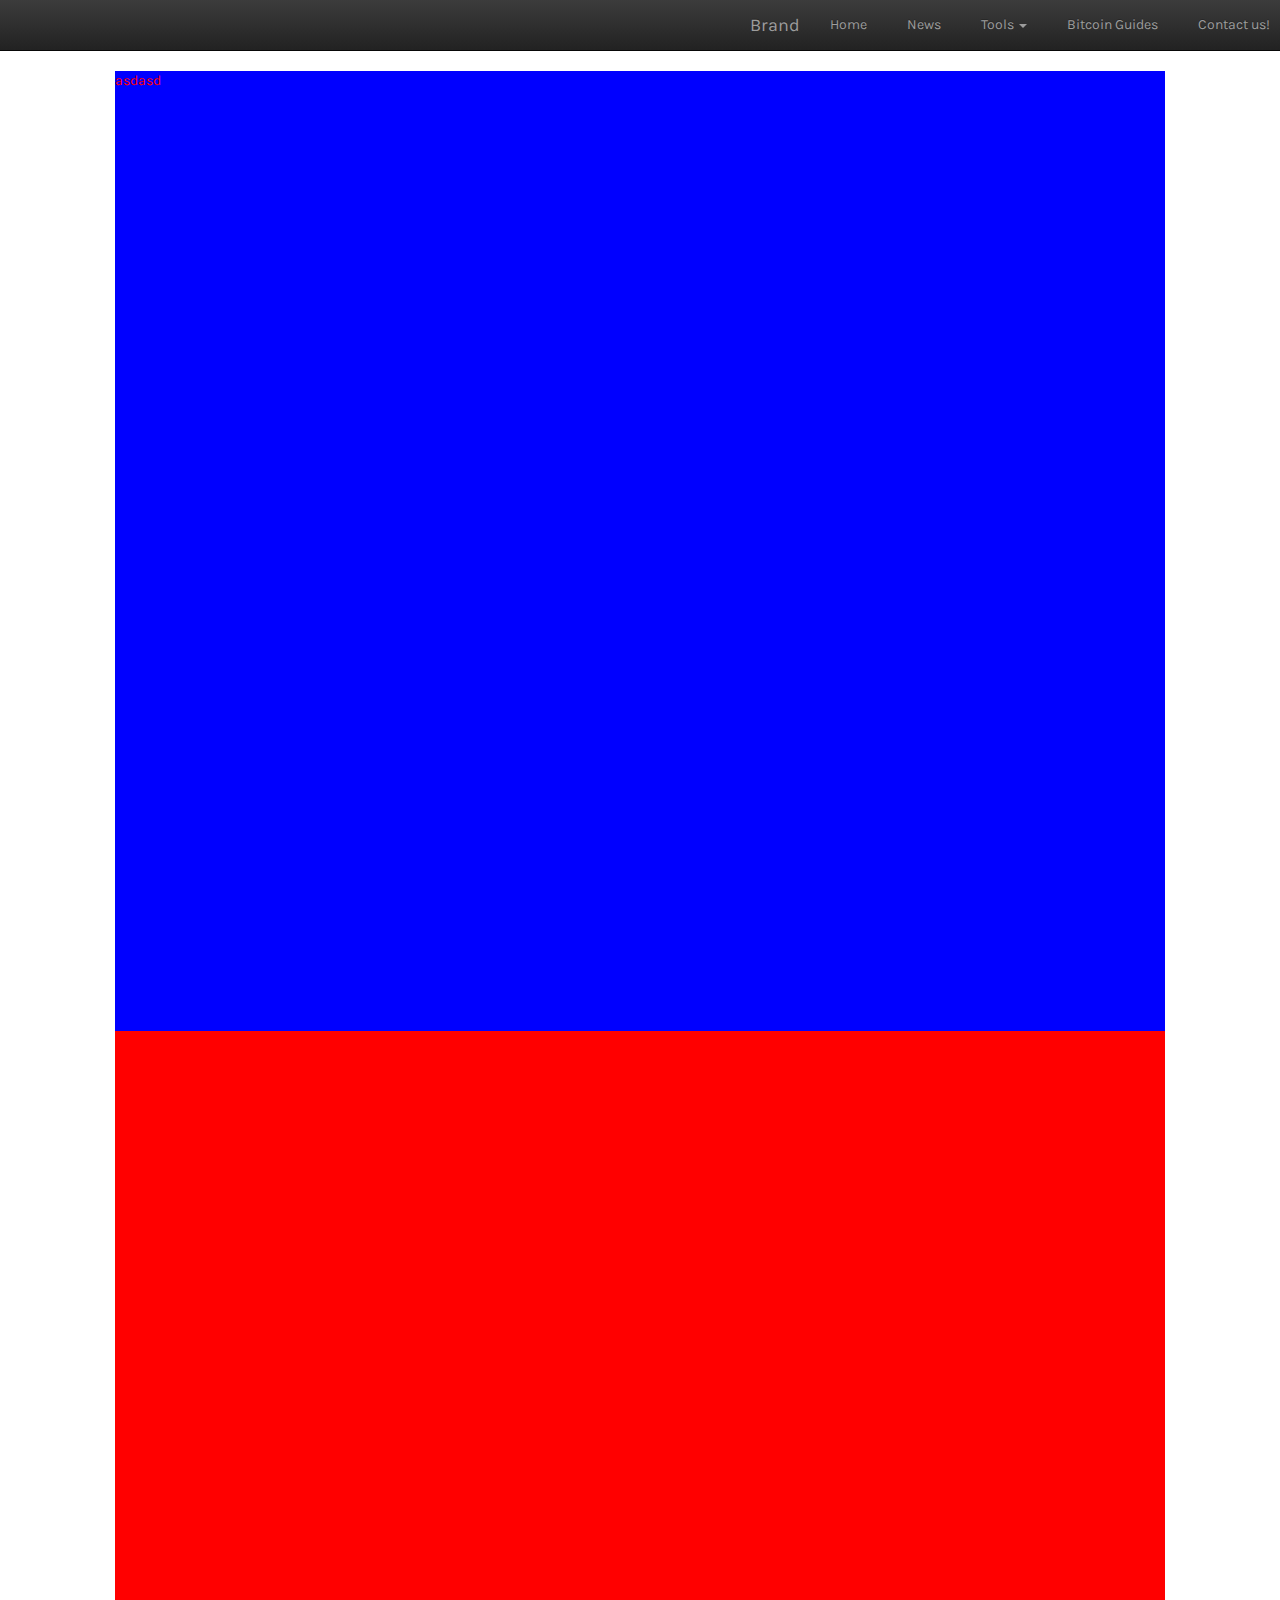
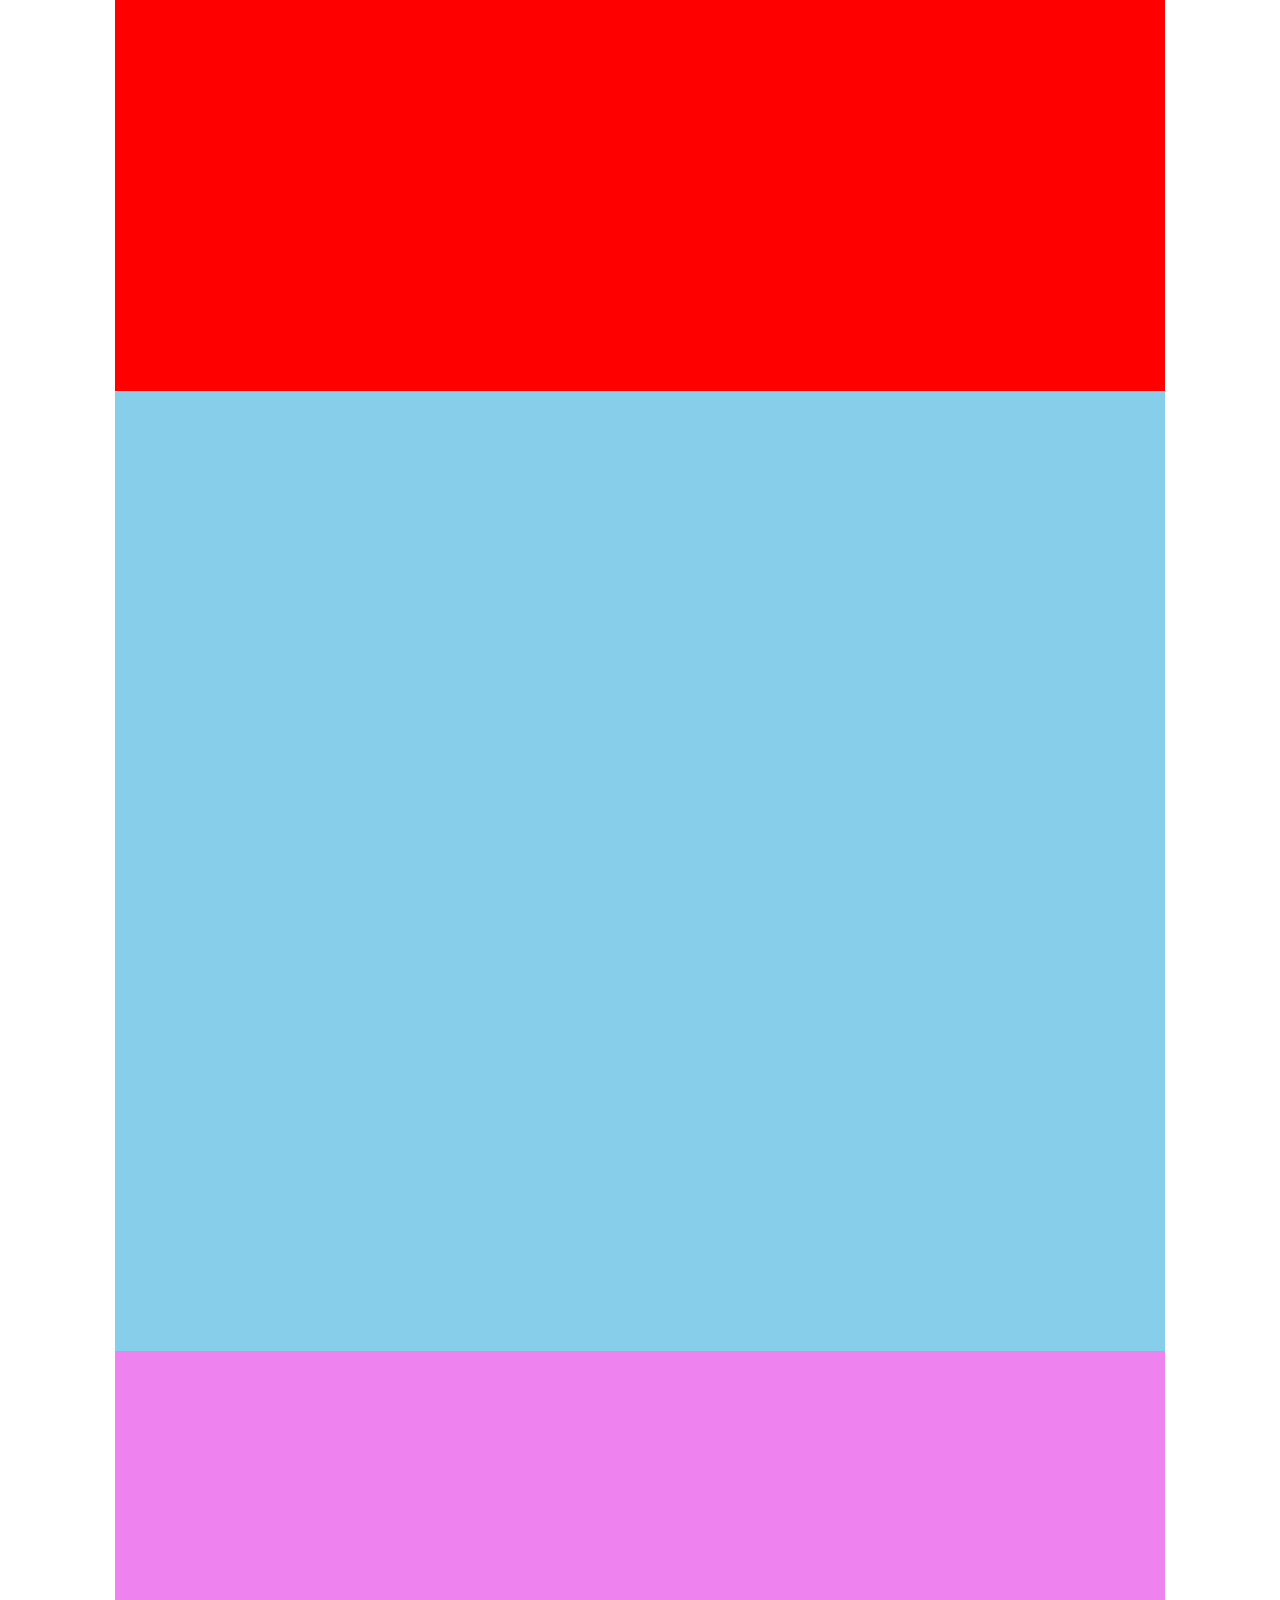
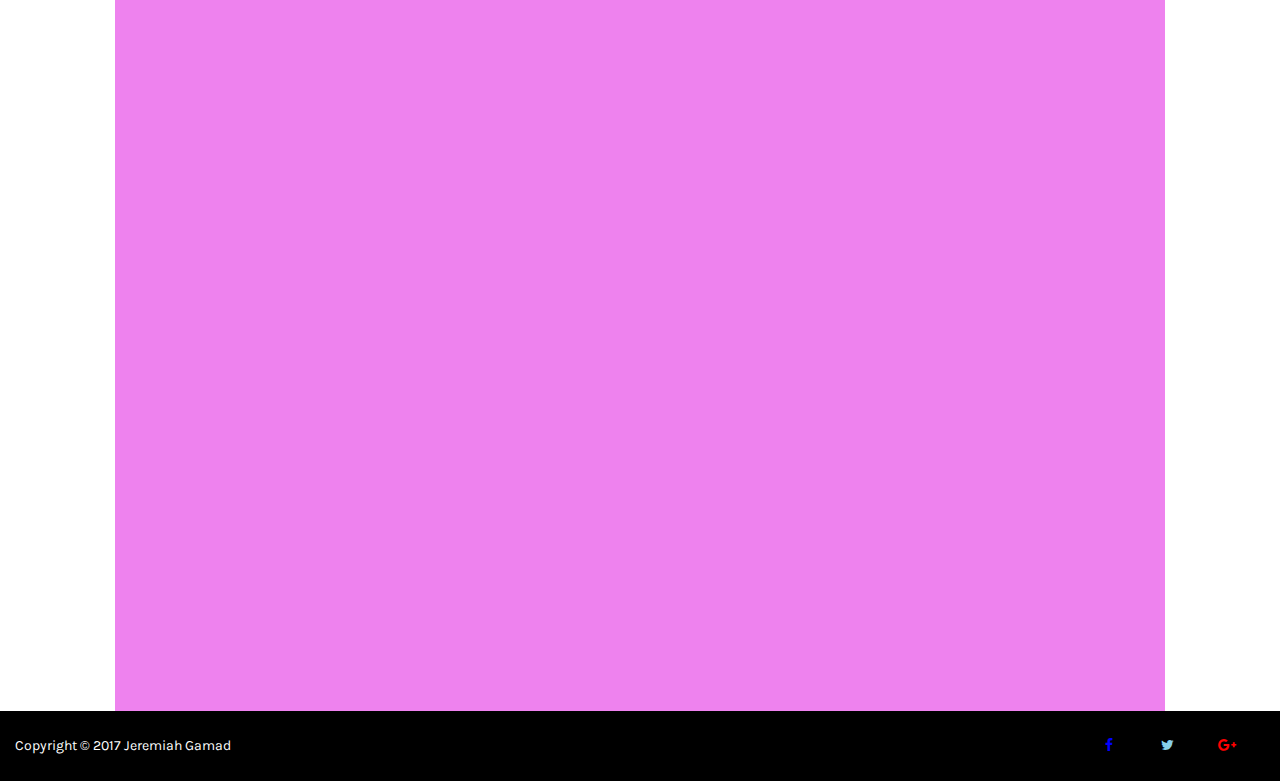
==== index.html @ efc40b03 "Capstone first update" ====
<!DOCTYPE html>
<html>
<head>
<meta name="viewport" content="width=device-width, initial-scale=1">
  <title>Capstone 1</title>
<link rel="stylesheet" type="text/css" href="./css/bootstrap.css">

<link rel="stylesheet" type="text/css" href="./css/bootstrap-theme.css">

<link rel="stylesheet" type="text/css" href="css/style.css">
<link href="https://fonts.googleapis.com/css?family=Karla" rel="stylesheet">
<link rel="stylesheet" href="https://cdnjs.cloudflare.com/ajax/libs/font-awesome/4.7.0/css/font-awesome.min.css">


</head>
<body>


<!-- navigation bar -->
<nav class="navbar navbar-inverse navbar-static-top">
  <div class="container-fluid navbar-right">
    <!-- Brand and toggle get grouped for better mobile display -->
    <div class="navbar-header">
      <button type="button" class="navbar-toggle collapsed" data-toggle="collapse" data-target="#bs-example-navbar-collapse-1" aria-expanded="false">
        <span class="sr-only">Toggle navigation</span>
        <span class="icon-bar"></span>
        <span class="icon-bar"></span>
        <span class="icon-bar"></span>
      </button>
      <a class="navbar-brand" href="./index.html">Brand</a>
    </div>

      <ul class="nav navbar-nav navbar-right">
        <li><a href="./index.html">Home</a></li>
    <li><a href="./index-news.html">News</a></li>
        <li class="dropdown">
          <a href="#" class="dropdown-toggle" data-toggle="dropdown" role="button" aria-haspopup="true" aria-expanded="false">Tools <span class="caret"></span></a>
          <ul class="dropdown-menu">
           <li><a href="./index-stats.html">Statistics</a></li> 
           <li class="active"><a href="./index-stats.html">Calculator</a></li>
           
          </ul>
        </li>
        <li id="contactus"><a href="./index-guide.html">Bitcoin Guides</a></li>
        <li id="contactus"><a href="./index-contactus.html">Contact us!</a></li>
      </ul>
    </div><!-- /.navbar-collapse -->
  </div><!-- /.container-fluid -->
</nav>
<!-- /.nav -->


<main class="container-fluid">
  <div class="row">
    <div class="col-xs-12 col-md-12 col-lg-12">
      <section class="one">
      asdasd
        
      </section>
      <section class="two">
        
      </section>
      <section class="three">
        
      </section>
      <section class="four">
        
      </section>
    </div> <!-- /.col-xs-12 col-md-12 col-lg-12 -->
  </div> <!-- /.row -->



</main> <!-- /.main -->


<footer class="container-fluid">
  <div class="row">
    <div class="col-xs-6 col-md-6 col-lg-10">
      <p>Copyright &copy; 2017 Jeremiah Gamad</p> 
    </div>
    <div class="col-xs-6 col-md-6 col-lg-2 pull-right">
      <a href="#" class="fa fa-facebook"></a>
      <a href="#" class="fa fa-twitter"></a>
      <a href="#" class="fa fa-google-plus"></a>

    </div>
  </div>
  
</footer>
 <!-- /.footer -->



<script>
  (function(b,i,t,C,O,I,N) {
    window.addEventListener('load',function() {
      if(b.getElementById(C))return;
      I=b.createElement(i),N=b.getElementsByTagName(i)[0];
      I.src=t;I.id=C;N.parentNode.insertBefore(I, N);
    },false)
  })(document,'script','https://widgets.bitcoin.com/widget.js','btcwdgt');
</script>

  <!-- Import Jquery -->
<script src="https://code.jquery.com/jquery-1.12.4.min.js"></script>

<script src="./js/bootstrap.js"></script>


</body>
</html>
---- css/style.css ----
* {
  box-sizing:border-box
  margin: 0;
  padding: 0;
}
body {
  font-family: 'Karla', sans-serif;
}
main{
  max-width: 1080px;
  margin: 0 auto;
}

nav li{
  margin-right: 10px;
}
nav .container-fluid > ul{
  margin-right: 0;
}

nav > .container-fluid{
  padding-right: 0;
}

.mySlides {
  display:none
}

/* Slideshow container */
.slideshow-container {
  max-width: 1240px;
  max-height: 960px;
  position: relative;
  margin: auto;
  border: collapse;
}

.slideshow-container .ddot{
  padding: 10px 0 10px 0;
  margin: 10px;
}

/* Caption text */
.text {
  color: #f2f2f2;
  font-size: 15px;
  padding: 8px 12px;
  position: absolute;
  bottom: 8px;
  width: 100%;
  text-align: center;
  background-color: rgba(0,0,0,0.7);
}

hr{
  display: block;
  clear: both;
}


/* Number text (1/3 etc) */
.numbertext {
  color: #f2f2f2;
  font-size: 12px;
  padding: 8px 12px;
  position: absolute;
  top: 0;
}

/* The dots/bullets/indicators */
.dot {
  height: 13px;
  width: 13px;
  margin: 0 2px;
  background-color: #bbb;
  border-radius: 50%;
  display: inline-block;
  transition: background-color 0.6s ease;
}

.active {
  background-color: #717171;
}

/*image slideshow height/width*/
img[alt*="fade"]{
  width: 100%;
  height: 100%;
}


/*dot container to center*/
.ddot{
  text-align:center
}

/* Fading animation */
.fade {
  -webkit-animation-name: fade;
  -webkit-animation-duration: 5s;
  animation-name: fade;
  animation-duration: 5s;
}

/*banner css*/
img[alt*="banner"]{
  width: 960px;
  height:  300px;

}
@-webkit-keyframes fade {
  from {opacity: .4} 
  to {opacity: 1}
}

@keyframes fade {
  from {opacity: .4} 
  to {opacity: 1}
}

footer,
footer p{
  background-color: black;
  color: white;
  width: 100%;
  height: 70px;
  line-height: 70px;
  margin: 0;
  clear: both;
}

/*Featured post*/
main .glyphicon-book{
  padding-right: 5px;
}

.featuredpost{
  display: inline-block;
  width: 100%;
  height: 200px;
  margin: 0;
  position: relative;

}
.featuredpost .fpost{
  position: absolute;
  width: 100%;
  height: 30%;
  background-color: rgba(0, 0, 0, 0.5);
  margin: 0 auto;
  padding: 0;
  color: #fff;
  text-align: center;
  border: 0;
  /*padding: 10px;*/
}
.fpost a{
  color: #ff751a;

}
.fpost h3{
  margin: 0;
}

/*index-stats.html*/



/*bitcoin widget chart*/
main{
  width: 100%;
  height: 960px;
}

/*social media footer*/
.fa {
    padding: 20px;
    font-size: 30px;
    width: 30%;
    text-align: center;
    text-decoration: none;
}
.fa:hover {
    opacity: 0.7;
}
.fa-facebook, 
.fa-facebook:visited 
{
    background: #000;
    color: #0000ff;
}
.fa-twitter,
.fa-twitter:visited {
    background: #000;
    color: #87ceeb;
}
.fa-google-plus,
.fa-google-plus:visited {
    background: #000;
    color: #ff0000;
}
.fa-facebook:hover {
    background: #3333ff;
    color: #0000ff;
}
.fa-twitter:hover {
    background: #66c1e5;
    color: #87ceeb;
}
.fa-google-plus:hover {
    background: #ff1a1a;
    color: #ff0000;
}

/*price widget*/

main .one{
  width: 100%;
  color: red;
  height: 960px;
  background-color: blue;
}
main .two{
  width: 100%;
  height: 960px;
  background-color: red;
}
main .three{
  width: 100%;
  height: 960px;
  background-color: skyblue;
}
main .four{
  width: 100%;
  height: 960px;
  background-color: violet;
}

/*featured post animation*/
.clear:after{
  content: ""; /*null*/
  clear: both;
  display: block;

}





/* On smaller screens, decrease text size */
@media only screen and (max-width: 300px) {
  .text {font-size: 11px}
}
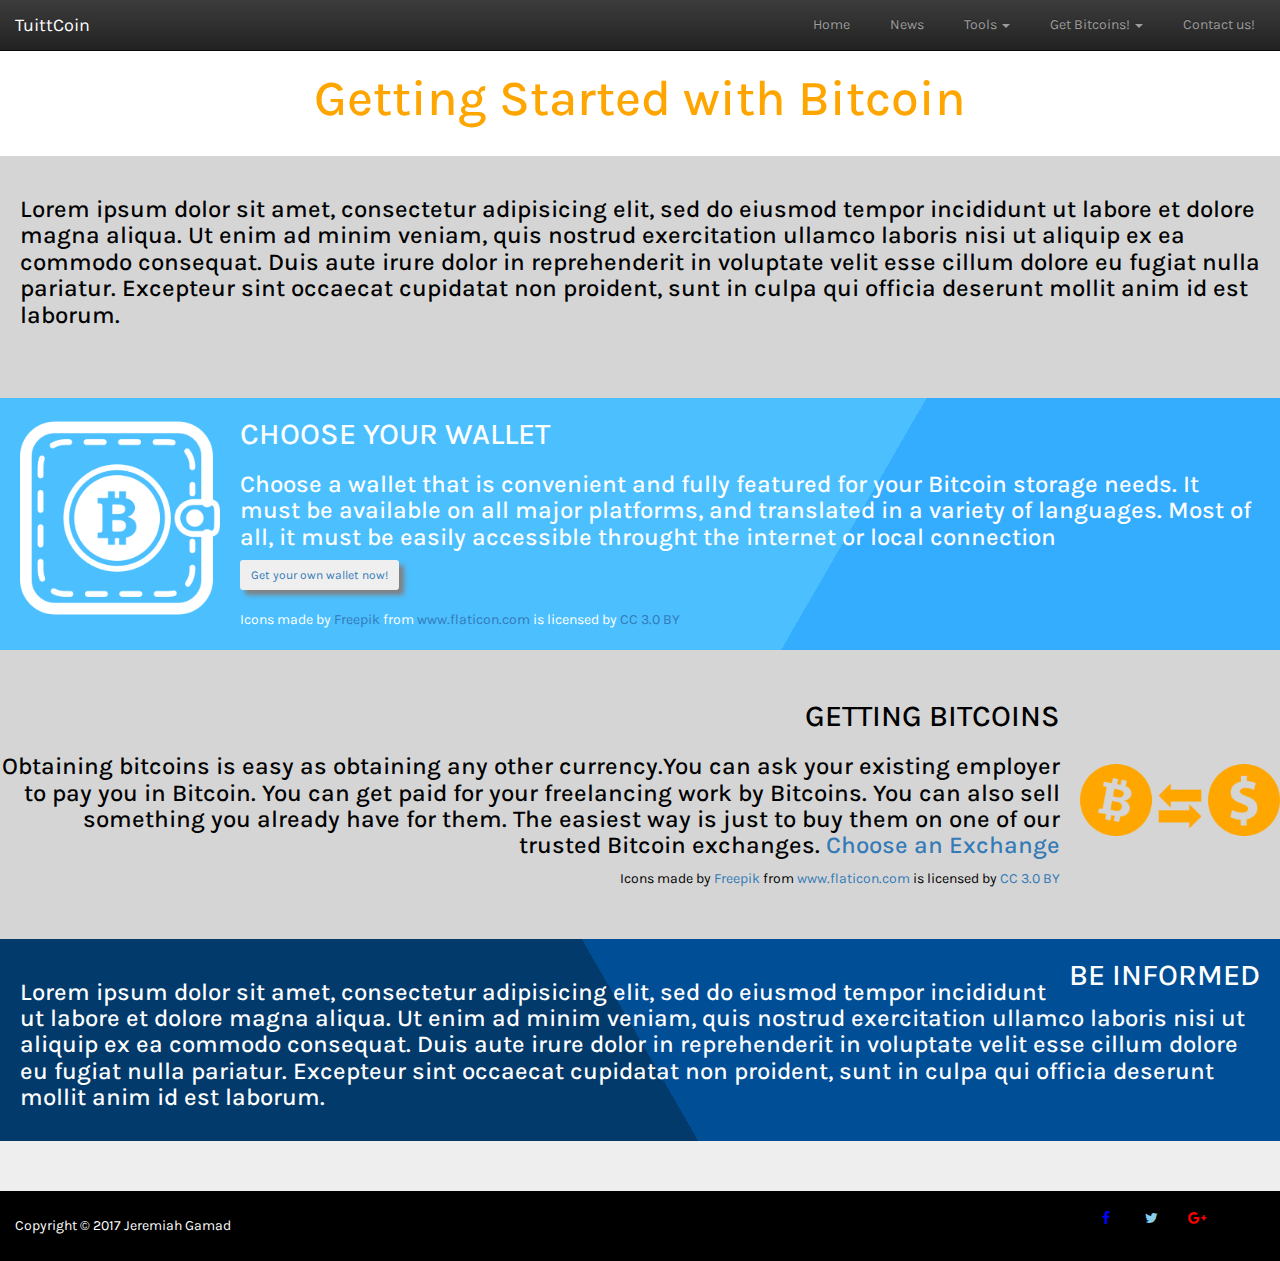
==== commit 4e8400bd: "Capstone 1 updated" ====
--- a/index.html
+++ b/index.html
@@ -8,101 +8,149 @@
 <link rel="stylesheet" type="text/css" href="./css/bootstrap-theme.css">
 
 <link rel="stylesheet" type="text/css" href="css/style.css">
+
 <link href="https://fonts.googleapis.com/css?family=Karla" rel="stylesheet">
 <link rel="stylesheet" href="https://cdnjs.cloudflare.com/ajax/libs/font-awesome/4.7.0/css/font-awesome.min.css">
+<link rel="shortcut icon" href="https://image.flaticon.com/icons/png/128/36/36931.png">
 
 
 </head>
 <body>
-
-
-<!-- navigation bar -->
-<nav class="navbar navbar-inverse navbar-static-top">
-  <div class="container-fluid navbar-right">
-    <!-- Brand and toggle get grouped for better mobile display -->
-    <div class="navbar-header">
-      <button type="button" class="navbar-toggle collapsed" data-toggle="collapse" data-target="#bs-example-navbar-collapse-1" aria-expanded="false">
-        <span class="sr-only">Toggle navigation</span>
-        <span class="icon-bar"></span>
-        <span class="icon-bar"></span>
-        <span class="icon-bar"></span>
-      </button>
-      <a class="navbar-brand" href="./index.html">Brand</a>
+<div class="wrapper clear">
+  <!-- navigation -->
+  <nav class="navbar navbar-inverse navbar-static-top"  id="navindex">
+    <div class="container-fluid">
+      <div class="navbar-header">
+        <button type="button" class="navbar-toggle" data-toggle="collapse" data-target="#myNavbar">
+          <span class="icon-bar"></span>
+          <span class="icon-bar"></span>
+          <span class="icon-bar"></span>                        
+        </button>
+        <a class="navbar-brand" href="./index.html">TuittCoin</a>
+      </div>
+      <div class="collapse navbar-collapse" id="myNavbar">
+        
+        <ul class="nav navbar-nav navbar-right">
+            <li><a href="./index.html">Home</a></li>
+      <li><a href="./index-news.html">News</a></li>
+          <li class="dropdown">
+            <a href="#" class="dropdown-toggle" data-toggle="dropdown" role="button" aria-haspopup="true" aria-expanded="false">Tools <span class="caret"></span></a>
+            <ul class="dropdown-menu">
+             <li><a href="./index-stats.html">Statistics</a></li> 
+             <li class="active"><a href="./index-calculator.html">Calculator</a></li>
+             
+            </ul>
+          </li>
+          <li class="dropdown">
+            <a href="#" class="dropdown-toggle" data-toggle="dropdown" role="button" aria-haspopup="true" aria-expanded="false">Get Bitcoins! <span class="caret"></span></a>
+            <ul class="dropdown-menu">
+             <li class="active"><a href="./index-exchanger.html">Exchanger</a></li> 
+             <li><a href="#">Free Bitcoins</a></li>
+             
+            </ul>
+          </li>
+          <li id="contactus"><a href="./index-contactus.html">Contact us!</a></li>
+        </ul>
+      </div>
     </div>
-
-      <ul class="nav navbar-nav navbar-right">
-        <li><a href="./index.html">Home</a></li>
-    <li><a href="./index-news.html">News</a></li>
-        <li class="dropdown">
-          <a href="#" class="dropdown-toggle" data-toggle="dropdown" role="button" aria-haspopup="true" aria-expanded="false">Tools <span class="caret"></span></a>
-          <ul class="dropdown-menu">
-           <li><a href="./index-stats.html">Statistics</a></li> 
-           <li class="active"><a href="./index-stats.html">Calculator</a></li>
-           
-          </ul>
-        </li>
-        <li id="contactus"><a href="./index-guide.html">Bitcoin Guides</a></li>
-        <li id="contactus"><a href="./index-contactus.html">Contact us!</a></li>
-      </ul>
-    </div><!-- /.navbar-collapse -->
-  </div><!-- /.container-fluid -->
-</nav>
-<!-- /.nav -->
-
-
-<main class="container-fluid">
-  <div class="row">
-    <div class="col-xs-12 col-md-12 col-lg-12">
-      <section class="one">
-      asdasd
-        
-      </section>
-      <section class="two">
-        
-      </section>
-      <section class="three">
-        
-      </section>
-      <section class="four">
-        
-      </section>
-    </div> <!-- /.col-xs-12 col-md-12 col-lg-12 -->
-  </div> <!-- /.row -->
+  </nav> <!-- /.navigation -->
 
 
 
-</main> <!-- /.main -->
+
+      
 
 
-<footer class="container-fluid">
-  <div class="row">
-    <div class="col-xs-6 col-md-6 col-lg-10">
-      <p>Copyright &copy; 2017 Jeremiah Gamad</p> 
+
+  <!-- <main class="container-fluid">
+   -->  
+
+      <div class="parallax">
+        <div id="landingcontainer1">
+        <h2 id="landing1" class="padding"><p>Getting Started with Bitcoin</p></h2>
+        </div>
+
+        <h3 id="landingmargin2" class="padding">Lorem ipsum dolor sit amet, consectetur adipisicing elit, sed do eiusmod
+        tempor incididunt ut labore et dolore magna aliqua. Ut enim ad minim veniam,
+        quis nostrud exercitation ullamco laboris nisi ut aliquip ex ea commodo
+        consequat. Duis aute irure dolor in reprehenderit in voluptate velit esse
+        cillum dolore eu fugiat nulla pariatur. Excepteur sint occaecat cupidatat non
+        proident, sunt in culpa qui officia deserunt mollit anim id est laborum.</h3>
+
+        <div class="two padding" id="landingmargin">
+        <img src="./images/bitcoin-wallet.png" class="pull-left img-responsive img-size margin-rgt" >
+        <h2>CHOOSE YOUR WALLET</h2>
+        <h3>
+        Choose a wallet that is convenient and fully featured for your Bitcoin storage needs. It must be available on all major platforms, and translated in a variety of languages. Most of all, it must be easily accessible throught the internet or local connection</h3>
+          <a href="#"><button  class="btn btn-sm imgshadow margin-btm"> Get your own wallet now!</button></a>
+          <div>Icons made by <a href="http://www.freepik.com" title="Freepik">Freepik</a> from <a href="https://www.flaticon.com/" title="Flaticon">www.flaticon.com</a> is licensed by <a href="http://creativecommons.org/licenses/by/3.0/" title="Creative Commons BY 3.0" target="_blank">CC 3.0 BY</a></div>
+        
+        </div>
+
+
+        <div class="text-right" id="landingmargin2">
+          <img src="./images/bitcoin-exchange.png" class="pull-right img-responsive img-size margin-lft">
+          <h2>GETTING BITCOINS</h2>
+
+          <h3>
+          <p>Obtaining bitcoins is easy as obtaining any other currency.You can ask your existing employer to pay you in Bitcoin. You can get paid for your freelancing work by Bitcoins. You can also sell something you already have for them. The easiest way is just to buy them on one of our trusted Bitcoin exchanges.
+          <a href="./index-exchanger.html" id="" class="text-center">Choose an Exchange</a></p></h3>
+          <div>Icons made by <a href="http://www.freepik.com" title="Freepik">Freepik</a> from <a href="https://www.flaticon.com/" title="Flaticon">www.flaticon.com</a> is licensed by <a href="http://creativecommons.org/licenses/by/3.0/" title="Creative Commons BY 3.0" target="_blank">CC 3.0 BY</a></div>
+
+          </div>
+
+          <div class="one clear padding" id="landingmargin">
+          <h2 class="pull-right clear">BE INFORMED</h2>
+          <h3><p>Lorem ipsum dolor sit amet, consectetur adipisicing elit, sed do eiusmod
+          tempor incididunt ut labore et dolore magna aliqua. Ut enim ad minim veniam,
+          quis nostrud exercitation ullamco laboris nisi ut aliquip ex ea commodo
+          consequat. Duis aute irure dolor in reprehenderit in voluptate velit esse
+          cillum dolore eu fugiat nulla pariatur. Excepteur sint occaecat cupidatat non
+          proident, sunt in culpa qui officia deserunt mollit anim id est laborum.</p></h3>
+          </div>
+        </div>
+
+      
+
+       
     </div>
-    <div class="col-xs-6 col-md-6 col-lg-2 pull-right">
-      <a href="#" class="fa fa-facebook"></a>
-      <a href="#" class="fa fa-twitter"></a>
-      <a href="#" class="fa fa-google-plus"></a>
 
+
+
+  <!-- </main>  -->
+  <!-- /.main -->
+
+
+  <footer class="container-fluid clear try">
+    <div class="row">
+      <div class="col-xs-6 col-md-10 col-lg-10">
+        <p>Copyright &copy; 2017 Jeremiah Gamad</p> 
+      </div>
+      <div class="col-xs-6 col-md-2 col-lg-2 pull-right">
+        <a href="#" class="fa fa-facebook"></a>
+        <a href="#" class="fa fa-twitter"></a>
+        <a href="#" class="fa fa-google-plus"></a>
+
+      </div>
     </div>
-  </div>
-  
-</footer>
- <!-- /.footer -->
+    
+  </footer>
+   <!-- /.footer -->
+</div>
 
 
 
 <script>
   (function(b,i,t,C,O,I,N) {
     window.addEventListener('load',function() {
-      if(b.getElementById(C))return;
+      <!-- <!-- if(b.getElementById(C))return;
       I=b.createElement(i),N=b.getElementsByTagName(i)[0];
       I.src=t;I.id=C;N.parentNode.insertBefore(I, N);
     },false)
   })(document,'script','https://widgets.bitcoin.com/widget.js','btcwdgt');
 </script>
 
-  <!-- Import Jquery -->
+  <!-- <!-- Import Jquery -->
 <script src="https://code.jquery.com/jquery-1.12.4.min.js"></script>
 
 <script src="./js/bootstrap.js"></script>
--- a/css/style.css
+++ b/css/style.css
@@ -3,12 +3,112 @@
   margin: 0;
   padding: 0;
 }
+
 body {
   font-family: 'Karla', sans-serif;
+  background-color: #eee;
+  
+  min-height: 960px;
+  width: 100%;
+
+
+}
+html,
+body
+{
+    width: 100%;
+    /*height: 100%;*/
+    margin: 0px;
+    padding: 0px;
+    overflow-x: hidden; 
+}
+
+.mpbzero{
+  margin: 0;
+  padding: 0;
+  border: 0;
+}
+
+.home{
+  margin: 0 auto;
 }
 main{
-  max-width: 1080px;
+  max-width: 960px;
   margin: 0 auto;
+  background-color: #fff;
+  margin-bottom: 20px;
+  /*display: block;*/
+  box-shadow: 10px 10px 5px grey;
+  min-height: 960px;
+  /*max-height: 1080px;*/
+  height: 100%;
+}
+/*.whitecontainer{
+  background-color: #fff;
+  box-shadow: 10px 10px 5px grey;
+}*/
+.imgshadow{
+  box-shadow: 5px 5px 5px grey;
+
+}
+
+.img-align{
+  margin: auto;
+}
+.img-size{
+  width: 200px;
+  height: 200px;
+}
+
+.img-size1{
+  width: 200px;
+  height: 200px;
+}
+
+
+.margin-btm{
+  margin-bottom: 20px;
+}
+.margin-rgt{
+  margin-right: 20px;
+}
+.margin-lft{
+  margin-left: 20px;
+}
+
+.margin-tp{
+  margin-top: 20px;
+}
+
+.gmap{
+  border: 1px solid #000;
+  overflow:hidden;
+  height:440px;
+  width:600px;
+}
+
+#gmap_canvas{
+  height: 440px;
+  width: 600px;
+  border: 1px solid black;
+}
+#gmap_canvas img {
+  max-width:none!important;
+  background:none!important;
+}
+
+
+
+.padding{
+padding: 20px;
+display: block;
+}
+
+aside{
+  padding-top: 30px;
+}
+.btm{
+  margin-bottom: 10px;
 }
 
 nav li{
@@ -20,6 +120,13 @@
 
 nav > .container-fluid{
   padding-right: 0;
+}
+nav .navbar-right{
+  margin: 0;
+}
+
+#navindex{
+  margin: 0;
 }
 
 .mySlides {
@@ -55,6 +162,42 @@
 hr{
   display: block;
   clear: both;
+}
+
+
+/*landing page css*/
+#landingcontainer1{
+width: 100%;
+height: 100%;
+background-color: white;
+}
+#landing1{
+font-size: 50px;
+color: orange;
+line-height: -200px;
+text-align: center;
+}
+#landingmargin{
+  margin: 50px 0;
+
+}
+#landingmargin1{
+  margin: 50px 0;  
+}
+#landingmargin2{
+  /*margin: 50px 0;*/
+  color: #000;  
+}
+
+.one{
+  background-color: #013A6B;
+  background-image: -webkit-linear-gradient(30deg, #013A6B 50%, #004E95 50%);
+  min-height: 150px;
+}
+.two{
+  background-color: #34ADFF;
+  background-image: -webkit-linear-gradient(150deg, #34ADFF 35%, #4CBFFF 35%);
+  min-height: 150px;
 }
 
 
@@ -117,8 +260,26 @@
   from {opacity: .4} 
   to {opacity: 1}
 }
-
-footer,
+footer{
+  /*position:absolute;*/
+  background-color: #000;
+   bottom:0;
+   width:100%;
+   height:70px;   /* Height of the footer */
+}
+
+
+
+.wrapper{
+  position: relative;
+}
+
+.try{
+  min-height: 100%;
+  position: relative;
+}
+
+/*footer,*/
 footer p{
   background-color: black;
   color: white;
@@ -127,6 +288,8 @@
   line-height: 70px;
   margin: 0;
   clear: both;
+  position: relative;
+  bottom: 0;
 }
 
 /*Featured post*/
@@ -167,16 +330,16 @@
 
 
 /*bitcoin widget chart*/
-main{
+/*main{
   width: 100%;
   height: 960px;
-}
+}*/
 
 /*social media footer*/
 .fa {
     padding: 20px;
     font-size: 30px;
-    width: 30%;
+    width: 30px;
     text-align: center;
     text-decoration: none;
 }
@@ -236,13 +399,56 @@
   background-color: violet;
 }
 
-/*featured post animation*/
+
 .clear:after{
   content: ""; /*null*/
   clear: both;
   display: block;
 
 }
+.margin-tb{
+  margin-top: 10px;
+  margin-bottom: 10px;
+}
+
+
+.parallax h2{
+  margin: 0;
+}
+
+/*paralllax*/
+.parallax { 
+
+    margin-top: 0;
+    /* The image used */
+    background: rgba(0,0,0,0.1);
+    background-image: url("../images/office1.jpg");
+
+    /* Set a specific height */
+    height: 100%; 
+
+    /* Create the parallax scrolling effect */
+    background-attachment: fixed;
+    background-position: center;
+    background-repeat: no-repeat;
+    background-size: cover;
+   
+
+    color: white;
+}
+.parallax1 { 
+    /* The image used */
+    background-image: url("../images/office2.jpg");
+
+    /* Set a specific height */
+    height: 100px; 
+
+    /* Create the parallax scrolling effect */
+    background-attachment: fixed;
+    background-position: center;
+    background-repeat: no-repeat;
+    background-size: cover;
+}
 
 
 
@@ -250,7 +456,9 @@
 
 /* On smaller screens, decrease text size */
 @media only screen and (max-width: 300px) {
-  .text {font-size: 11px}
-}
-
-
+  .text {
+    font-size: 11px
+  }
+}
+
+
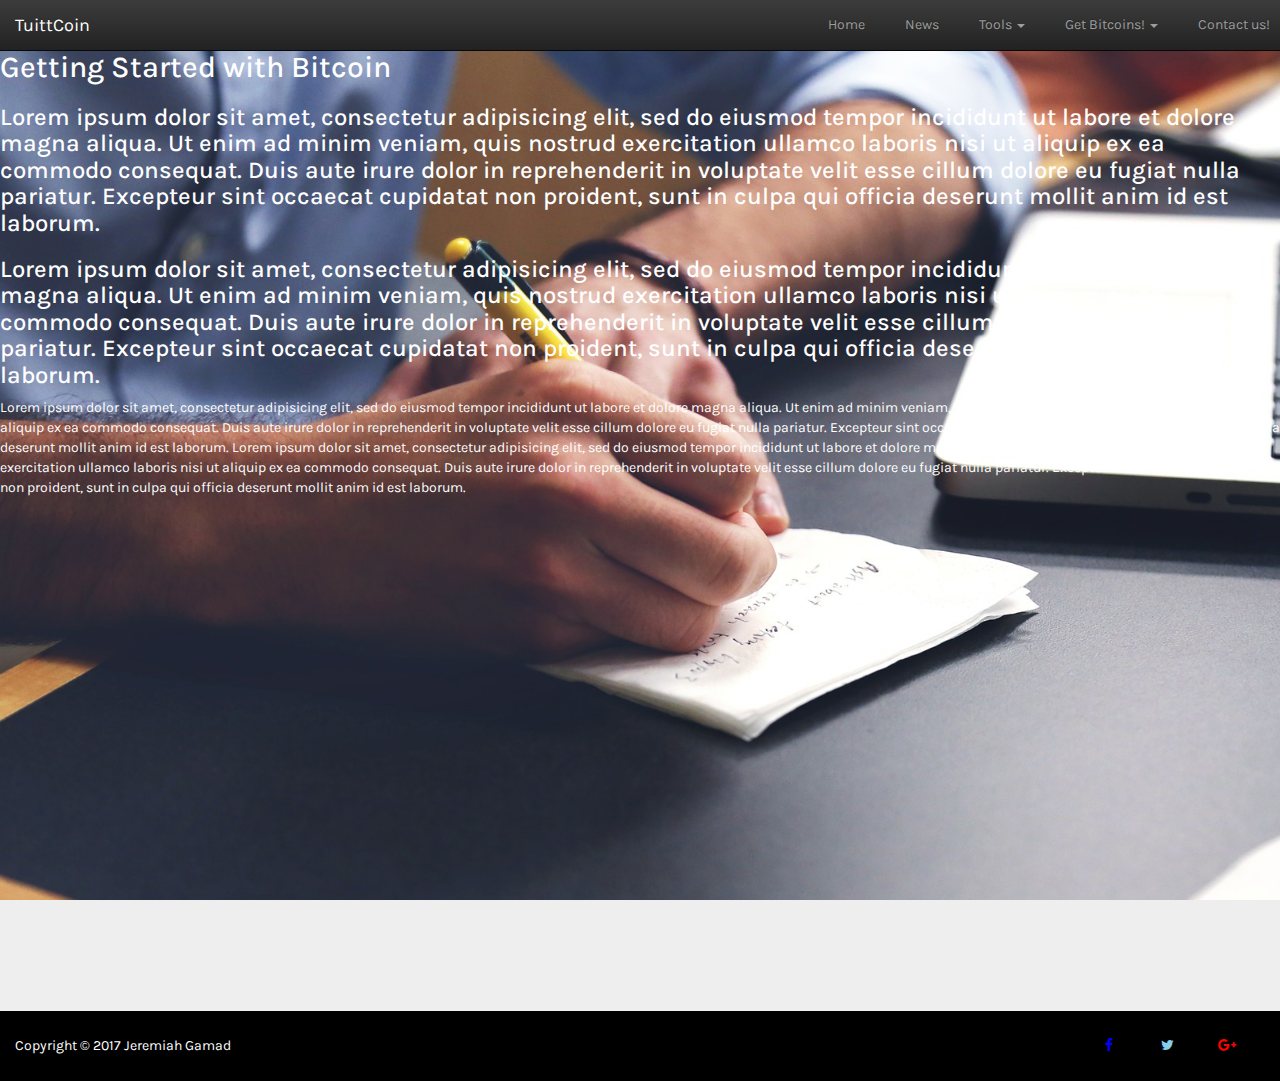
==== commit 2deb0a05: "Capstone1 updated" ====
--- a/index.html
+++ b/index.html
@@ -11,132 +11,112 @@
 
 <link href="https://fonts.googleapis.com/css?family=Karla" rel="stylesheet">
 <link rel="stylesheet" href="https://cdnjs.cloudflare.com/ajax/libs/font-awesome/4.7.0/css/font-awesome.min.css">
-<link rel="shortcut icon" href="https://image.flaticon.com/icons/png/128/36/36931.png">
 
 
 </head>
 <body>
-<div class="wrapper clear">
-  <!-- navigation -->
-  <nav class="navbar navbar-inverse navbar-static-top"  id="navindex">
-    <div class="container-fluid">
-      <div class="navbar-header">
-        <button type="button" class="navbar-toggle" data-toggle="collapse" data-target="#myNavbar">
-          <span class="icon-bar"></span>
-          <span class="icon-bar"></span>
-          <span class="icon-bar"></span>                        
-        </button>
-        <a class="navbar-brand" href="./index.html">TuittCoin</a>
-      </div>
-      <div class="collapse navbar-collapse" id="myNavbar">
-        
-        <ul class="nav navbar-nav navbar-right">
-            <li><a href="./index.html">Home</a></li>
-      <li><a href="./index-news.html">News</a></li>
-          <li class="dropdown">
-            <a href="#" class="dropdown-toggle" data-toggle="dropdown" role="button" aria-haspopup="true" aria-expanded="false">Tools <span class="caret"></span></a>
-            <ul class="dropdown-menu">
-             <li><a href="./index-stats.html">Statistics</a></li> 
-             <li class="active"><a href="./index-calculator.html">Calculator</a></li>
-             
-            </ul>
-          </li>
-          <li class="dropdown">
-            <a href="#" class="dropdown-toggle" data-toggle="dropdown" role="button" aria-haspopup="true" aria-expanded="false">Get Bitcoins! <span class="caret"></span></a>
-            <ul class="dropdown-menu">
-             <li class="active"><a href="./index-exchanger.html">Exchanger</a></li> 
-             <li><a href="#">Free Bitcoins</a></li>
-             
-            </ul>
-          </li>
-          <li id="contactus"><a href="./index-contactus.html">Contact us!</a></li>
-        </ul>
-      </div>
+
+<!-- navigation -->
+<nav class="navbar navbar-inverse navbar-static-top" id="navindex">
+  <div class="container-fluid">
+    <div class="navbar-header">
+      <button type="button" class="navbar-toggle" data-toggle="collapse" data-target="#myNavbar">
+        <span class="icon-bar"></span>
+        <span class="icon-bar"></span>
+        <span class="icon-bar"></span>                        
+      </button>
+      <a class="navbar-brand" href="./index.html">TuittCoin</a>
     </div>
-  </nav> <!-- /.navigation -->
+    <div class="collapse navbar-collapse" id="myNavbar">
+      
+      <ul class="nav navbar-nav navbar-right">
+          <li><a href="./index.html">Home</a></li>
+    <li><a href="./index-news.html">News</a></li>
+        <li class="dropdown">
+          <a href="#" class="dropdown-toggle" data-toggle="dropdown" role="button" aria-haspopup="true" aria-expanded="false">Tools <span class="caret"></span></a>
+          <ul class="dropdown-menu">
+           <li><a href="./index-stats.html">Statistics</a></li> 
+           <li class="active"><a href="./index-calculator.html">Calculator</a></li>
+           
+          </ul>
+        </li>
+        <li class="dropdown">
+          <a href="#" class="dropdown-toggle" data-toggle="dropdown" role="button" aria-haspopup="true" aria-expanded="false">Get Bitcoins! <span class="caret"></span></a>
+          <ul class="dropdown-menu">
+           <li class="active"><a href="./index-exchanger.html">Exchanger</a></li> 
+           <li><a href="#">Free Bitcoins</a></li>
+           
+          </ul>
+        </li>
+        <li id="contactus"><a href="./index-contactus.html">Contact us!</a></li>
+      </ul>
+    </div>
+  </div>
+</nav> <!-- /.navigation -->
 
 
 
 
-      
+    
 
 
 
-  <!-- <main class="container-fluid">
-   -->  
+<!-- <main class="container-fluid">
+ -->  
 
-      <div class="parallax">
-        <div id="landingcontainer1">
-        <h2 id="landing1" class="padding"><p>Getting Started with Bitcoin</p></h2>
-        </div>
+    <div class="parallax">
+          <h2>Getting Started with Bitcoin</h2>
 
-        <h3 id="landingmargin2" class="padding">Lorem ipsum dolor sit amet, consectetur adipisicing elit, sed do eiusmod
-        tempor incididunt ut labore et dolore magna aliqua. Ut enim ad minim veniam,
-        quis nostrud exercitation ullamco laboris nisi ut aliquip ex ea commodo
-        consequat. Duis aute irure dolor in reprehenderit in voluptate velit esse
-        cillum dolore eu fugiat nulla pariatur. Excepteur sint occaecat cupidatat non
-        proident, sunt in culpa qui officia deserunt mollit anim id est laborum.</h3>
+      <h3>Lorem ipsum dolor sit amet, consectetur adipisicing elit, sed do eiusmod
+      tempor incididunt ut labore et dolore magna aliqua. Ut enim ad minim veniam,
+      quis nostrud exercitation ullamco laboris nisi ut aliquip ex ea commodo
+      consequat. Duis aute irure dolor in reprehenderit in voluptate velit esse
+      cillum dolore eu fugiat nulla pariatur. Excepteur sint occaecat cupidatat non
+      proident, sunt in culpa qui officia deserunt mollit anim id est laborum.</h3>
 
-        <div class="two padding" id="landingmargin">
-        <img src="./images/bitcoin-wallet.png" class="pull-left img-responsive img-size margin-rgt" >
-        <h2>CHOOSE YOUR WALLET</h2>
-        <h3>
-        Choose a wallet that is convenient and fully featured for your Bitcoin storage needs. It must be available on all major platforms, and translated in a variety of languages. Most of all, it must be easily accessible throught the internet or local connection</h3>
-          <a href="#"><button  class="btn btn-sm imgshadow margin-btm"> Get your own wallet now!</button></a>
-          <div>Icons made by <a href="http://www.freepik.com" title="Freepik">Freepik</a> from <a href="https://www.flaticon.com/" title="Flaticon">www.flaticon.com</a> is licensed by <a href="http://creativecommons.org/licenses/by/3.0/" title="Creative Commons BY 3.0" target="_blank">CC 3.0 BY</a></div>
-        
-        </div>
+      <h3>Lorem ipsum dolor sit amet, consectetur adipisicing elit, sed do eiusmod
+      tempor incididunt ut labore et dolore magna aliqua. Ut enim ad minim veniam,
+      quis nostrud exercitation ullamco laboris nisi ut aliquip ex ea commodo
+      consequat. Duis aute irure dolor in reprehenderit in voluptate velit esse
+      cillum dolore eu fugiat nulla pariatur. Excepteur sint occaecat cupidatat non
+      proident, sunt in culpa qui officia deserunt mollit anim id est laborum.</h3>
+      Lorem ipsum dolor sit amet, consectetur adipisicing elit, sed do eiusmod
+      tempor incididunt ut labore et dolore magna aliqua. Ut enim ad minim veniam,
+      quis nostrud exercitation ullamco laboris nisi ut aliquip ex ea commodo
+      consequat. Duis aute irure dolor in reprehenderit in voluptate velit esse
+      cillum dolore eu fugiat nulla pariatur. Excepteur sint occaecat cupidatat non
+      proident, sunt in culpa qui officia deserunt mollit anim id est laborum.
+      Lorem ipsum dolor sit amet, consectetur adipisicing elit, sed do eiusmod
+      tempor incididunt ut labore et dolore magna aliqua. Ut enim ad minim veniam,
+      quis nostrud exercitation ullamco laboris nisi ut aliquip ex ea commodo
+      consequat. Duis aute irure dolor in reprehenderit in voluptate velit esse
+      cillum dolore eu fugiat nulla pariatur. Excepteur sint occaecat cupidatat non
+      proident, sunt in culpa qui officia deserunt mollit anim id est laborum.
 
-
-        <div class="text-right" id="landingmargin2">
-          <img src="./images/bitcoin-exchange.png" class="pull-right img-responsive img-size margin-lft">
-          <h2>GETTING BITCOINS</h2>
-
-          <h3>
-          <p>Obtaining bitcoins is easy as obtaining any other currency.You can ask your existing employer to pay you in Bitcoin. You can get paid for your freelancing work by Bitcoins. You can also sell something you already have for them. The easiest way is just to buy them on one of our trusted Bitcoin exchanges.
-          <a href="./index-exchanger.html" id="" class="text-center">Choose an Exchange</a></p></h3>
-          <div>Icons made by <a href="http://www.freepik.com" title="Freepik">Freepik</a> from <a href="https://www.flaticon.com/" title="Flaticon">www.flaticon.com</a> is licensed by <a href="http://creativecommons.org/licenses/by/3.0/" title="Creative Commons BY 3.0" target="_blank">CC 3.0 BY</a></div>
-
-          </div>
-
-          <div class="one clear padding" id="landingmargin">
-          <h2 class="pull-right clear">BE INFORMED</h2>
-          <h3><p>Lorem ipsum dolor sit amet, consectetur adipisicing elit, sed do eiusmod
-          tempor incididunt ut labore et dolore magna aliqua. Ut enim ad minim veniam,
-          quis nostrud exercitation ullamco laboris nisi ut aliquip ex ea commodo
-          consequat. Duis aute irure dolor in reprehenderit in voluptate velit esse
-          cillum dolore eu fugiat nulla pariatur. Excepteur sint occaecat cupidatat non
-          proident, sunt in culpa qui officia deserunt mollit anim id est laborum.</p></h3>
-          </div>
-        </div>
-
-      
-
-       
-    </div>
+     
+  </div>
 
 
 
-  <!-- </main>  -->
-  <!-- /.main -->
+<!-- </main>  -->
+<!-- /.main -->
 
 
-  <footer class="container-fluid clear try">
-    <div class="row">
-      <div class="col-xs-6 col-md-10 col-lg-10">
-        <p>Copyright &copy; 2017 Jeremiah Gamad</p> 
-      </div>
-      <div class="col-xs-6 col-md-2 col-lg-2 pull-right">
-        <a href="#" class="fa fa-facebook"></a>
-        <a href="#" class="fa fa-twitter"></a>
-        <a href="#" class="fa fa-google-plus"></a>
+<footer class="container-fluid clear">
+  <div class="row">
+    <div class="col-xs-6 col-md-6 col-lg-10">
+      <p>Copyright &copy; 2017 Jeremiah Gamad</p> 
+    </div>
+    <div class="col-xs-6 col-md-6 col-lg-2 pull-right">
+      <a href="#" class="fa fa-facebook"></a>
+      <a href="#" class="fa fa-twitter"></a>
+      <a href="#" class="fa fa-google-plus"></a>
 
-      </div>
     </div>
-    
-  </footer>
-   <!-- /.footer -->
-</div>
+  </div>
+  
+</footer>
+ <!-- /.footer -->
 
 
 
--- a/css/style.css
+++ b/css/style.css
@@ -7,41 +7,20 @@
 body {
   font-family: 'Karla', sans-serif;
   background-color: #eee;
-  
+  /*height: 100%;*/
   min-height: 960px;
-  width: 100%;
-
-
-}
-html,
-body
-{
-    width: 100%;
-    /*height: 100%;*/
-    margin: 0px;
-    padding: 0px;
-    overflow-x: hidden; 
-}
-
-.mpbzero{
-  margin: 0;
-  padding: 0;
-  border: 0;
-}
-
-.home{
-  margin: 0 auto;
+
+
 }
 main{
-  max-width: 960px;
+  max-width: 1080px;
   margin: 0 auto;
   background-color: #fff;
   margin-bottom: 20px;
   /*display: block;*/
   box-shadow: 10px 10px 5px grey;
   min-height: 960px;
-  /*max-height: 1080px;*/
-  height: 100%;
+  /*height: 100%;*/
 }
 /*.whitecontainer{
   background-color: #fff;
@@ -51,20 +30,11 @@
   box-shadow: 5px 5px 5px grey;
 
 }
-
-.img-align{
-  margin: auto;
-}
 .img-size{
   width: 200px;
   height: 200px;
 }
 
-.img-size1{
-  width: 200px;
-  height: 200px;
-}
-
 
 .margin-btm{
   margin-bottom: 20px;
@@ -72,37 +42,6 @@
 .margin-rgt{
   margin-right: 20px;
 }
-.margin-lft{
-  margin-left: 20px;
-}
-
-.margin-tp{
-  margin-top: 20px;
-}
-
-.gmap{
-  border: 1px solid #000;
-  overflow:hidden;
-  height:440px;
-  width:600px;
-}
-
-#gmap_canvas{
-  height: 440px;
-  width: 600px;
-  border: 1px solid black;
-}
-#gmap_canvas img {
-  max-width:none!important;
-  background:none!important;
-}
-
-
-
-.padding{
-padding: 20px;
-display: block;
-}
 
 aside{
   padding-top: 30px;
@@ -120,9 +59,6 @@
 
 nav > .container-fluid{
   padding-right: 0;
-}
-nav .navbar-right{
-  margin: 0;
 }
 
 #navindex{
@@ -162,42 +98,6 @@
 hr{
   display: block;
   clear: both;
-}
-
-
-/*landing page css*/
-#landingcontainer1{
-width: 100%;
-height: 100%;
-background-color: white;
-}
-#landing1{
-font-size: 50px;
-color: orange;
-line-height: -200px;
-text-align: center;
-}
-#landingmargin{
-  margin: 50px 0;
-
-}
-#landingmargin1{
-  margin: 50px 0;  
-}
-#landingmargin2{
-  /*margin: 50px 0;*/
-  color: #000;  
-}
-
-.one{
-  background-color: #013A6B;
-  background-image: -webkit-linear-gradient(30deg, #013A6B 50%, #004E95 50%);
-  min-height: 150px;
-}
-.two{
-  background-color: #34ADFF;
-  background-image: -webkit-linear-gradient(150deg, #34ADFF 35%, #4CBFFF 35%);
-  min-height: 150px;
 }
 
 
@@ -261,25 +161,11 @@
   to {opacity: 1}
 }
 footer{
-  /*position:absolute;*/
-  background-color: #000;
-   bottom:0;
-   width:100%;
-   height:70px;   /* Height of the footer */
-}
-
-
-
-.wrapper{
-  position: relative;
-}
-
-.try{
-  min-height: 100%;
-  position: relative;
-}
-
-/*footer,*/
+  /*position: fixed;*/
+  /*bottom: 0;*/
+}
+
+footer,
 footer p{
   background-color: black;
   color: white;
@@ -288,7 +174,7 @@
   line-height: 70px;
   margin: 0;
   clear: both;
-  position: relative;
+  /*position: relative;*/
   bottom: 0;
 }
 
@@ -339,7 +225,7 @@
 .fa {
     padding: 20px;
     font-size: 30px;
-    width: 30px;
+    width: 30%;
     text-align: center;
     text-decoration: none;
 }
@@ -421,19 +307,16 @@
 
     margin-top: 0;
     /* The image used */
-    background: rgba(0,0,0,0.1);
     background-image: url("../images/office1.jpg");
 
     /* Set a specific height */
-    height: 100%; 
+    height: 960px; 
 
     /* Create the parallax scrolling effect */
     background-attachment: fixed;
     background-position: center;
     background-repeat: no-repeat;
     background-size: cover;
-   
-
     color: white;
 }
 .parallax1 { 
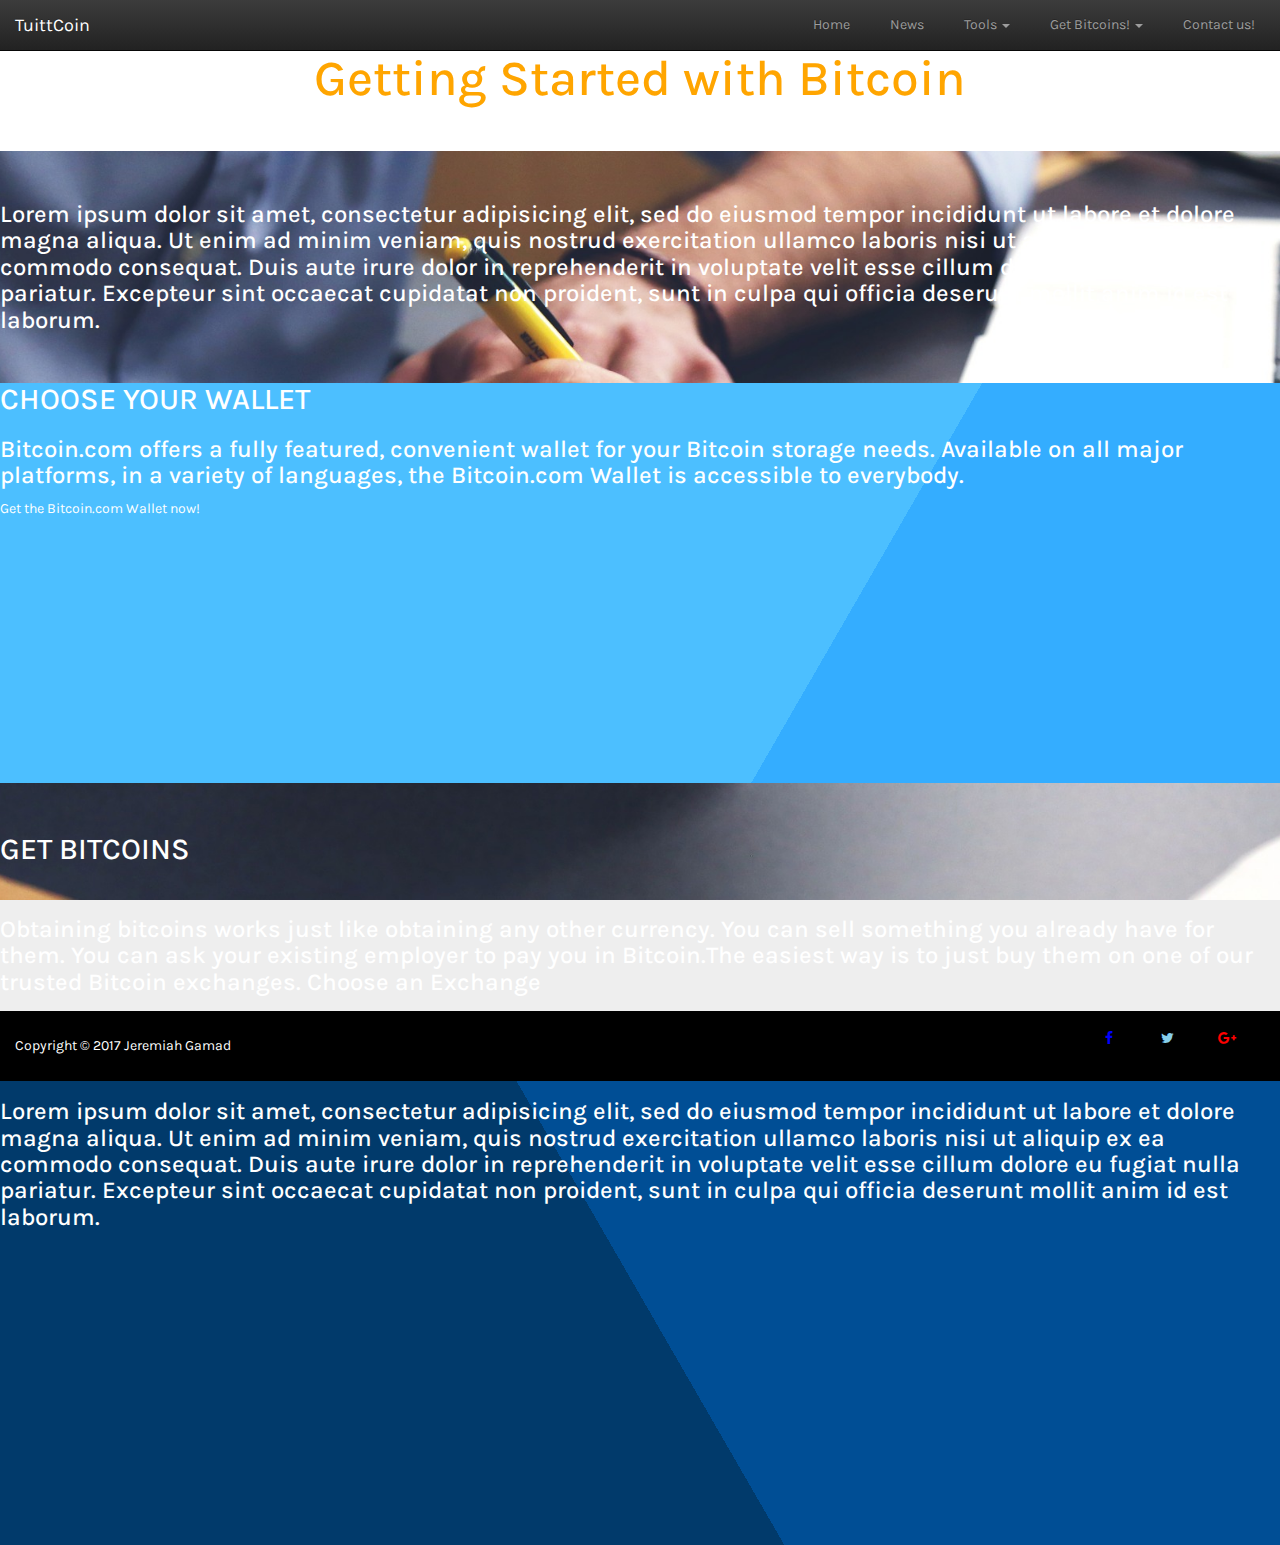
==== commit 95ffe673: "capstone images updated" ====
--- a/index.html
+++ b/index.html
@@ -15,108 +15,118 @@
 
 </head>
 <body>
-
-<!-- navigation -->
-<nav class="navbar navbar-inverse navbar-static-top" id="navindex">
-  <div class="container-fluid">
-    <div class="navbar-header">
-      <button type="button" class="navbar-toggle" data-toggle="collapse" data-target="#myNavbar">
-        <span class="icon-bar"></span>
-        <span class="icon-bar"></span>
-        <span class="icon-bar"></span>                        
-      </button>
-      <a class="navbar-brand" href="./index.html">TuittCoin</a>
+<div class="wrapper">
+  <!-- navigation -->
+  <nav class="navbar navbar-inverse navbar-static-top"  id="navindex">
+    <div class="container-fluid">
+      <div class="navbar-header">
+        <button type="button" class="navbar-toggle" data-toggle="collapse" data-target="#myNavbar">
+          <span class="icon-bar"></span>
+          <span class="icon-bar"></span>
+          <span class="icon-bar"></span>                        
+        </button>
+        <a class="navbar-brand" href="./index.html">TuittCoin</a>
+      </div>
+      <div class="collapse navbar-collapse" id="myNavbar">
+        
+        <ul class="nav navbar-nav navbar-right">
+            <li><a href="./index.html">Home</a></li>
+      <li><a href="./index-news.html">News</a></li>
+          <li class="dropdown">
+            <a href="#" class="dropdown-toggle" data-toggle="dropdown" role="button" aria-haspopup="true" aria-expanded="false">Tools <span class="caret"></span></a>
+            <ul class="dropdown-menu">
+             <li><a href="./index-stats.html">Statistics</a></li> 
+             <li class="active"><a href="./index-calculator.html">Calculator</a></li>
+             
+            </ul>
+          </li>
+          <li class="dropdown">
+            <a href="#" class="dropdown-toggle" data-toggle="dropdown" role="button" aria-haspopup="true" aria-expanded="false">Get Bitcoins! <span class="caret"></span></a>
+            <ul class="dropdown-menu">
+             <li class="active"><a href="./index-exchanger.html">Exchanger</a></li> 
+             <li><a href="#">Free Bitcoins</a></li>
+             
+            </ul>
+          </li>
+          <li id="contactus"><a href="./index-contactus.html">Contact us!</a></li>
+        </ul>
+      </div>
     </div>
-    <div class="collapse navbar-collapse" id="myNavbar">
-      
-      <ul class="nav navbar-nav navbar-right">
-          <li><a href="./index.html">Home</a></li>
-    <li><a href="./index-news.html">News</a></li>
-        <li class="dropdown">
-          <a href="#" class="dropdown-toggle" data-toggle="dropdown" role="button" aria-haspopup="true" aria-expanded="false">Tools <span class="caret"></span></a>
-          <ul class="dropdown-menu">
-           <li><a href="./index-stats.html">Statistics</a></li> 
-           <li class="active"><a href="./index-calculator.html">Calculator</a></li>
-           
-          </ul>
-        </li>
-        <li class="dropdown">
-          <a href="#" class="dropdown-toggle" data-toggle="dropdown" role="button" aria-haspopup="true" aria-expanded="false">Get Bitcoins! <span class="caret"></span></a>
-          <ul class="dropdown-menu">
-           <li class="active"><a href="./index-exchanger.html">Exchanger</a></li> 
-           <li><a href="#">Free Bitcoins</a></li>
-           
-          </ul>
-        </li>
-        <li id="contactus"><a href="./index-contactus.html">Contact us!</a></li>
-      </ul>
-    </div>
-  </div>
-</nav> <!-- /.navigation -->
+  </nav> <!-- /.navigation -->
 
 
 
 
-    
+      
 
 
 
-<!-- <main class="container-fluid">
- -->  
+  <!-- <main class="container-fluid">
+   -->  
 
-    <div class="parallax">
-          <h2>Getting Started with Bitcoin</h2>
+      <div class="parallax">
+        <div id="landingcontainer1">
+        <h2 id="landing1">Getting Started with Bitcoin</h2>
+        </div>
 
-      <h3>Lorem ipsum dolor sit amet, consectetur adipisicing elit, sed do eiusmod
-      tempor incididunt ut labore et dolore magna aliqua. Ut enim ad minim veniam,
-      quis nostrud exercitation ullamco laboris nisi ut aliquip ex ea commodo
-      consequat. Duis aute irure dolor in reprehenderit in voluptate velit esse
-      cillum dolore eu fugiat nulla pariatur. Excepteur sint occaecat cupidatat non
-      proident, sunt in culpa qui officia deserunt mollit anim id est laborum.</h3>
+        <h3 id="landingmargin">Lorem ipsum dolor sit amet, consectetur adipisicing elit, sed do eiusmod
+        tempor incididunt ut labore et dolore magna aliqua. Ut enim ad minim veniam,
+        quis nostrud exercitation ullamco laboris nisi ut aliquip ex ea commodo
+        consequat. Duis aute irure dolor in reprehenderit in voluptate velit esse
+        cillum dolore eu fugiat nulla pariatur. Excepteur sint occaecat cupidatat non
+        proident, sunt in culpa qui officia deserunt mollit anim id est laborum.</h3>
 
-      <h3>Lorem ipsum dolor sit amet, consectetur adipisicing elit, sed do eiusmod
-      tempor incididunt ut labore et dolore magna aliqua. Ut enim ad minim veniam,
-      quis nostrud exercitation ullamco laboris nisi ut aliquip ex ea commodo
-      consequat. Duis aute irure dolor in reprehenderit in voluptate velit esse
-      cillum dolore eu fugiat nulla pariatur. Excepteur sint occaecat cupidatat non
-      proident, sunt in culpa qui officia deserunt mollit anim id est laborum.</h3>
-      Lorem ipsum dolor sit amet, consectetur adipisicing elit, sed do eiusmod
-      tempor incididunt ut labore et dolore magna aliqua. Ut enim ad minim veniam,
-      quis nostrud exercitation ullamco laboris nisi ut aliquip ex ea commodo
-      consequat. Duis aute irure dolor in reprehenderit in voluptate velit esse
-      cillum dolore eu fugiat nulla pariatur. Excepteur sint occaecat cupidatat non
-      proident, sunt in culpa qui officia deserunt mollit anim id est laborum.
-      Lorem ipsum dolor sit amet, consectetur adipisicing elit, sed do eiusmod
-      tempor incididunt ut labore et dolore magna aliqua. Ut enim ad minim veniam,
-      quis nostrud exercitation ullamco laboris nisi ut aliquip ex ea commodo
-      consequat. Duis aute irure dolor in reprehenderit in voluptate velit esse
-      cillum dolore eu fugiat nulla pariatur. Excepteur sint occaecat cupidatat non
-      proident, sunt in culpa qui officia deserunt mollit anim id est laborum.
+        <div class="two" id="landingmargin"><h2>CHOOSE YOUR WALLET</h2>
+        <h3>
+        Bitcoin.com offers a fully featured, convenient wallet for your Bitcoin storage needs. Available on all major platforms, in a variety of languages, the Bitcoin.com Wallet is accessible to everybody.</h3>
+        Get the Bitcoin.com Wallet now!
+        </div>
 
-     
-  </div>
+
+        <h2 id="landingmargin">GET BITCOINS</h2>
+
+        <h3><p>Obtaining bitcoins works just like obtaining any other currency. You can sell something you already have for them. You can ask your existing employer to pay you in Bitcoin.The easiest way is to just buy them on one of our trusted Bitcoin exchanges.
+        Choose an Exchange</p></h3>
+
+        <div class="one clear" id="landingmargin">
+        <h2>BE INFORMED</h2>
+        <h3><p>Lorem ipsum dolor sit amet, consectetur adipisicing elit, sed do eiusmod
+        tempor incididunt ut labore et dolore magna aliqua. Ut enim ad minim veniam,
+        quis nostrud exercitation ullamco laboris nisi ut aliquip ex ea commodo
+        consequat. Duis aute irure dolor in reprehenderit in voluptate velit esse
+        cillum dolore eu fugiat nulla pariatur. Excepteur sint occaecat cupidatat non
+        proident, sunt in culpa qui officia deserunt mollit anim id est laborum.</p></h3>
+        </div>
+
+        <!-- <div class="one"></div> -->
+
+        <!-- <div class="two"></div> -->
+
+       
+    </div>
 
 
 
-<!-- </main>  -->
-<!-- /.main -->
+  <!-- </main>  -->
+  <!-- /.main -->
 
 
-<footer class="container-fluid clear">
-  <div class="row">
-    <div class="col-xs-6 col-md-6 col-lg-10">
-      <p>Copyright &copy; 2017 Jeremiah Gamad</p> 
+  <footer class="container-fluid clear try">
+    <div class="row">
+      <div class="col-xs-6 col-md-6 col-lg-10">
+        <p>Copyright &copy; 2017 Jeremiah Gamad</p> 
+      </div>
+      <div class="col-xs-6 col-md-6 col-lg-2 pull-right">
+        <a href="#" class="fa fa-facebook"></a>
+        <a href="#" class="fa fa-twitter"></a>
+        <a href="#" class="fa fa-google-plus"></a>
+
+      </div>
     </div>
-    <div class="col-xs-6 col-md-6 col-lg-2 pull-right">
-      <a href="#" class="fa fa-facebook"></a>
-      <a href="#" class="fa fa-twitter"></a>
-      <a href="#" class="fa fa-google-plus"></a>
-
-    </div>
-  </div>
-  
-</footer>
- <!-- /.footer -->
+    
+  </footer>
+   <!-- /.footer -->
+</div>
 
 
 
--- a/css/style.css
+++ b/css/style.css
@@ -7,8 +7,8 @@
 body {
   font-family: 'Karla', sans-serif;
   background-color: #eee;
-  /*height: 100%;*/
-  min-height: 960px;
+  height: 100%;
+  /*min-height: 960px;*/
 
 
 }
@@ -20,7 +20,7 @@
   /*display: block;*/
   box-shadow: 10px 10px 5px grey;
   min-height: 960px;
-  /*height: 100%;*/
+  /*max-height: 1080px;*/
 }
 /*.whitecontainer{
   background-color: #fff;
@@ -35,6 +35,11 @@
   height: 200px;
 }
 
+.img-size1{
+  width: 200px;
+  height: 200px;
+}
+
 
 .margin-btm{
   margin-bottom: 20px;
@@ -59,6 +64,9 @@
 
 nav > .container-fluid{
   padding-right: 0;
+}
+nav .navbar-right{
+  margin: 0;
 }
 
 #navindex{
@@ -98,6 +106,34 @@
 hr{
   display: block;
   clear: both;
+}
+
+
+/*landing page css*/
+#landingcontainer1{
+width: 100%;
+height: 100px;
+background-color: white;
+}
+#landing1{
+font-size: 50px;
+color: orange;
+line-height: -200px;
+text-align: center;
+}
+#landingmargin{
+  margin: 50px 0;
+}
+
+.one{
+  background-color: #013A6B;
+  background-image: -webkit-linear-gradient(30deg, #013A6B 50%, #004E95 50%);
+  min-height: 500px;
+}
+.two{
+  background-color: #34ADFF;
+  background-image: -webkit-linear-gradient(150deg, #34ADFF 35%, #4CBFFF 35%);
+  min-height: 400px;
 }
 
 
@@ -161,11 +197,22 @@
   to {opacity: 1}
 }
 footer{
-  /*position: fixed;*/
-  /*bottom: 0;*/
-}
-
-footer,
+  /*position:absolute;*/
+  background-color: #000;
+   bottom:0;
+   width:100%;
+   height:70px;   /* Height of the footer */
+}
+.wrapper{
+  position: relative;
+}
+
+.try{
+  min-height: 100%;
+  position: relative;
+}
+
+/*footer,*/
 footer p{
   background-color: black;
   color: white;
@@ -174,7 +221,7 @@
   line-height: 70px;
   margin: 0;
   clear: both;
-  /*position: relative;*/
+  position: relative;
   bottom: 0;
 }
 
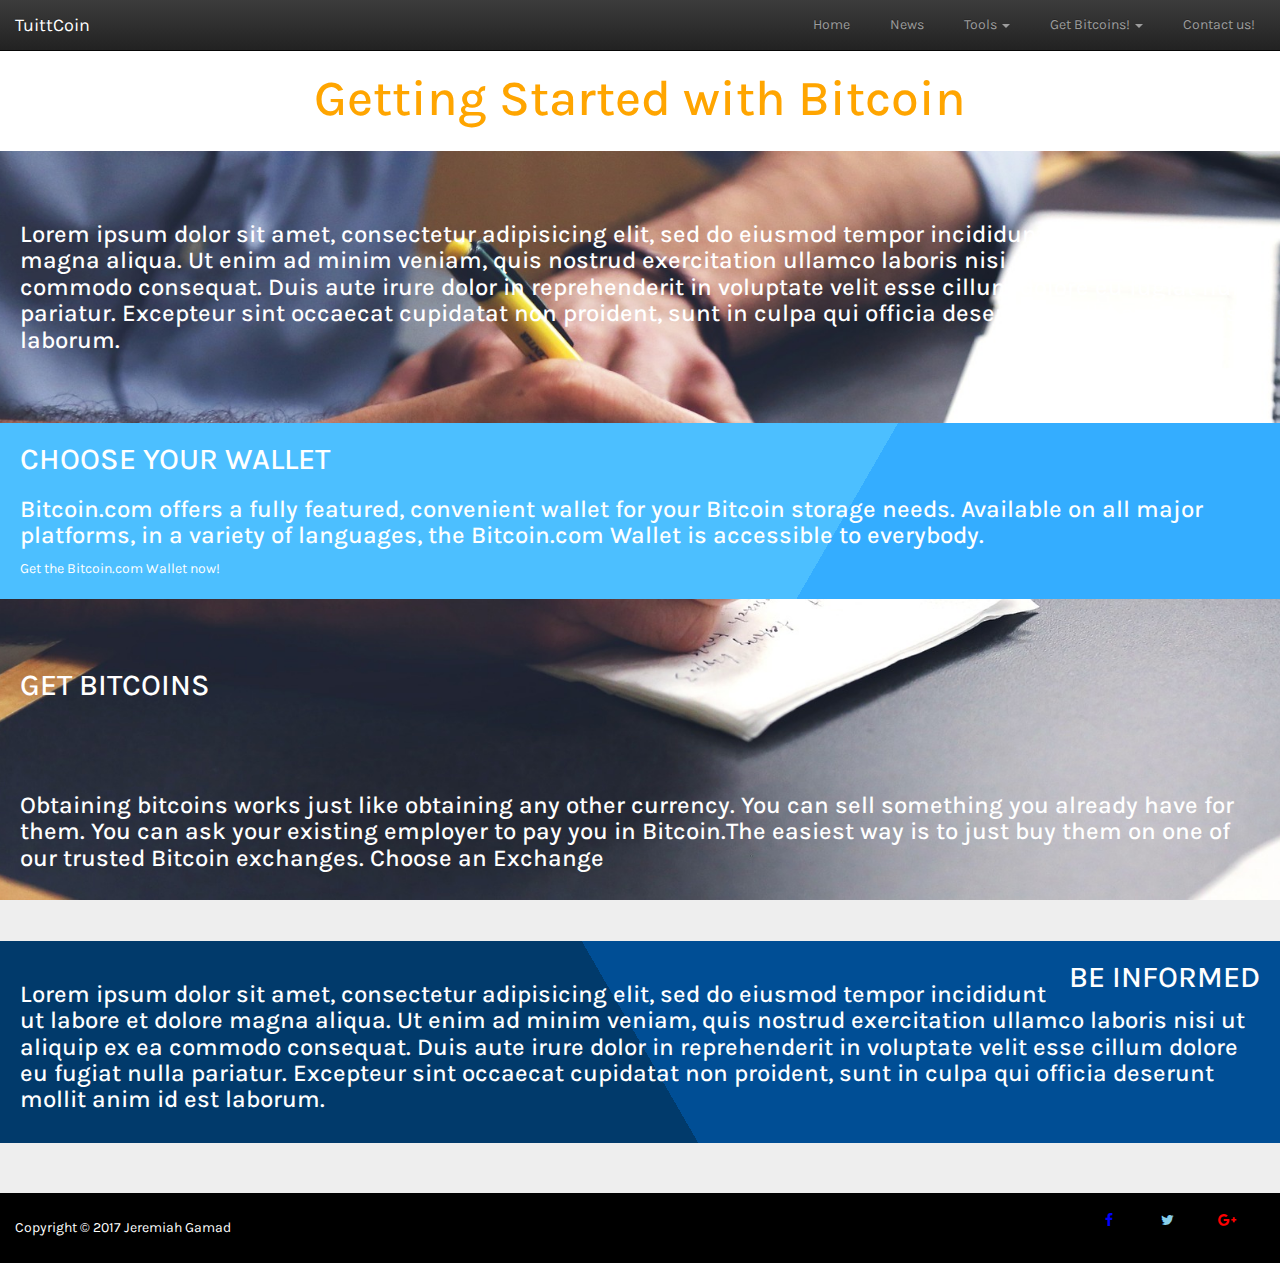
==== commit 07a414c7: "capstone landing page updated" ====
--- a/index.html
+++ b/index.html
@@ -15,7 +15,7 @@
 
 </head>
 <body>
-<div class="wrapper">
+<div class="wrapper clear">
   <!-- navigation -->
   <nav class="navbar navbar-inverse navbar-static-top"  id="navindex">
     <div class="container-fluid">
@@ -66,30 +66,30 @@
 
       <div class="parallax">
         <div id="landingcontainer1">
-        <h2 id="landing1">Getting Started with Bitcoin</h2>
+        <h2 id="landing1" class="padding">Getting Started with Bitcoin</h2>
         </div>
 
-        <h3 id="landingmargin">Lorem ipsum dolor sit amet, consectetur adipisicing elit, sed do eiusmod
+        <h3 id="landingmargin" class="padding">Lorem ipsum dolor sit amet, consectetur adipisicing elit, sed do eiusmod
         tempor incididunt ut labore et dolore magna aliqua. Ut enim ad minim veniam,
         quis nostrud exercitation ullamco laboris nisi ut aliquip ex ea commodo
         consequat. Duis aute irure dolor in reprehenderit in voluptate velit esse
         cillum dolore eu fugiat nulla pariatur. Excepteur sint occaecat cupidatat non
         proident, sunt in culpa qui officia deserunt mollit anim id est laborum.</h3>
 
-        <div class="two" id="landingmargin"><h2>CHOOSE YOUR WALLET</h2>
+        <div class="two padding" id="landingmargin"><h2>CHOOSE YOUR WALLET</h2>
         <h3>
         Bitcoin.com offers a fully featured, convenient wallet for your Bitcoin storage needs. Available on all major platforms, in a variety of languages, the Bitcoin.com Wallet is accessible to everybody.</h3>
         Get the Bitcoin.com Wallet now!
         </div>
 
 
-        <h2 id="landingmargin">GET BITCOINS</h2>
+        <h2 id="landingmargin" class="padding">GET BITCOINS</h2>
 
-        <h3><p>Obtaining bitcoins works just like obtaining any other currency. You can sell something you already have for them. You can ask your existing employer to pay you in Bitcoin.The easiest way is to just buy them on one of our trusted Bitcoin exchanges.
+        <h3><p class="padding">Obtaining bitcoins works just like obtaining any other currency. You can sell something you already have for them. You can ask your existing employer to pay you in Bitcoin.The easiest way is to just buy them on one of our trusted Bitcoin exchanges.
         Choose an Exchange</p></h3>
 
-        <div class="one clear" id="landingmargin">
-        <h2>BE INFORMED</h2>
+        <div class="one clear padding" id="landingmargin">
+        <h2 class="pull-right clear">BE INFORMED</h2>
         <h3><p>Lorem ipsum dolor sit amet, consectetur adipisicing elit, sed do eiusmod
         tempor incididunt ut labore et dolore magna aliqua. Ut enim ad minim veniam,
         quis nostrud exercitation ullamco laboris nisi ut aliquip ex ea commodo
--- a/css/style.css
+++ b/css/style.css
@@ -19,8 +19,9 @@
   margin-bottom: 20px;
   /*display: block;*/
   box-shadow: 10px 10px 5px grey;
-  min-height: 960px;
+  /*min-height: 960px;*/
   /*max-height: 1080px;*/
+  height: 100%;
 }
 /*.whitecontainer{
   background-color: #fff;
@@ -46,6 +47,11 @@
 }
 .margin-rgt{
   margin-right: 20px;
+}
+
+.padding{
+padding: 20px;
+display: block;
 }
 
 aside{
@@ -128,12 +134,12 @@
 .one{
   background-color: #013A6B;
   background-image: -webkit-linear-gradient(30deg, #013A6B 50%, #004E95 50%);
-  min-height: 500px;
+  min-height: 150px;
 }
 .two{
   background-color: #34ADFF;
   background-image: -webkit-linear-gradient(150deg, #34ADFF 35%, #4CBFFF 35%);
-  min-height: 400px;
+  min-height: 150px;
 }
 
 
@@ -357,7 +363,7 @@
     background-image: url("../images/office1.jpg");
 
     /* Set a specific height */
-    height: 960px; 
+    height: 100%; 
 
     /* Create the parallax scrolling effect */
     background-attachment: fixed;
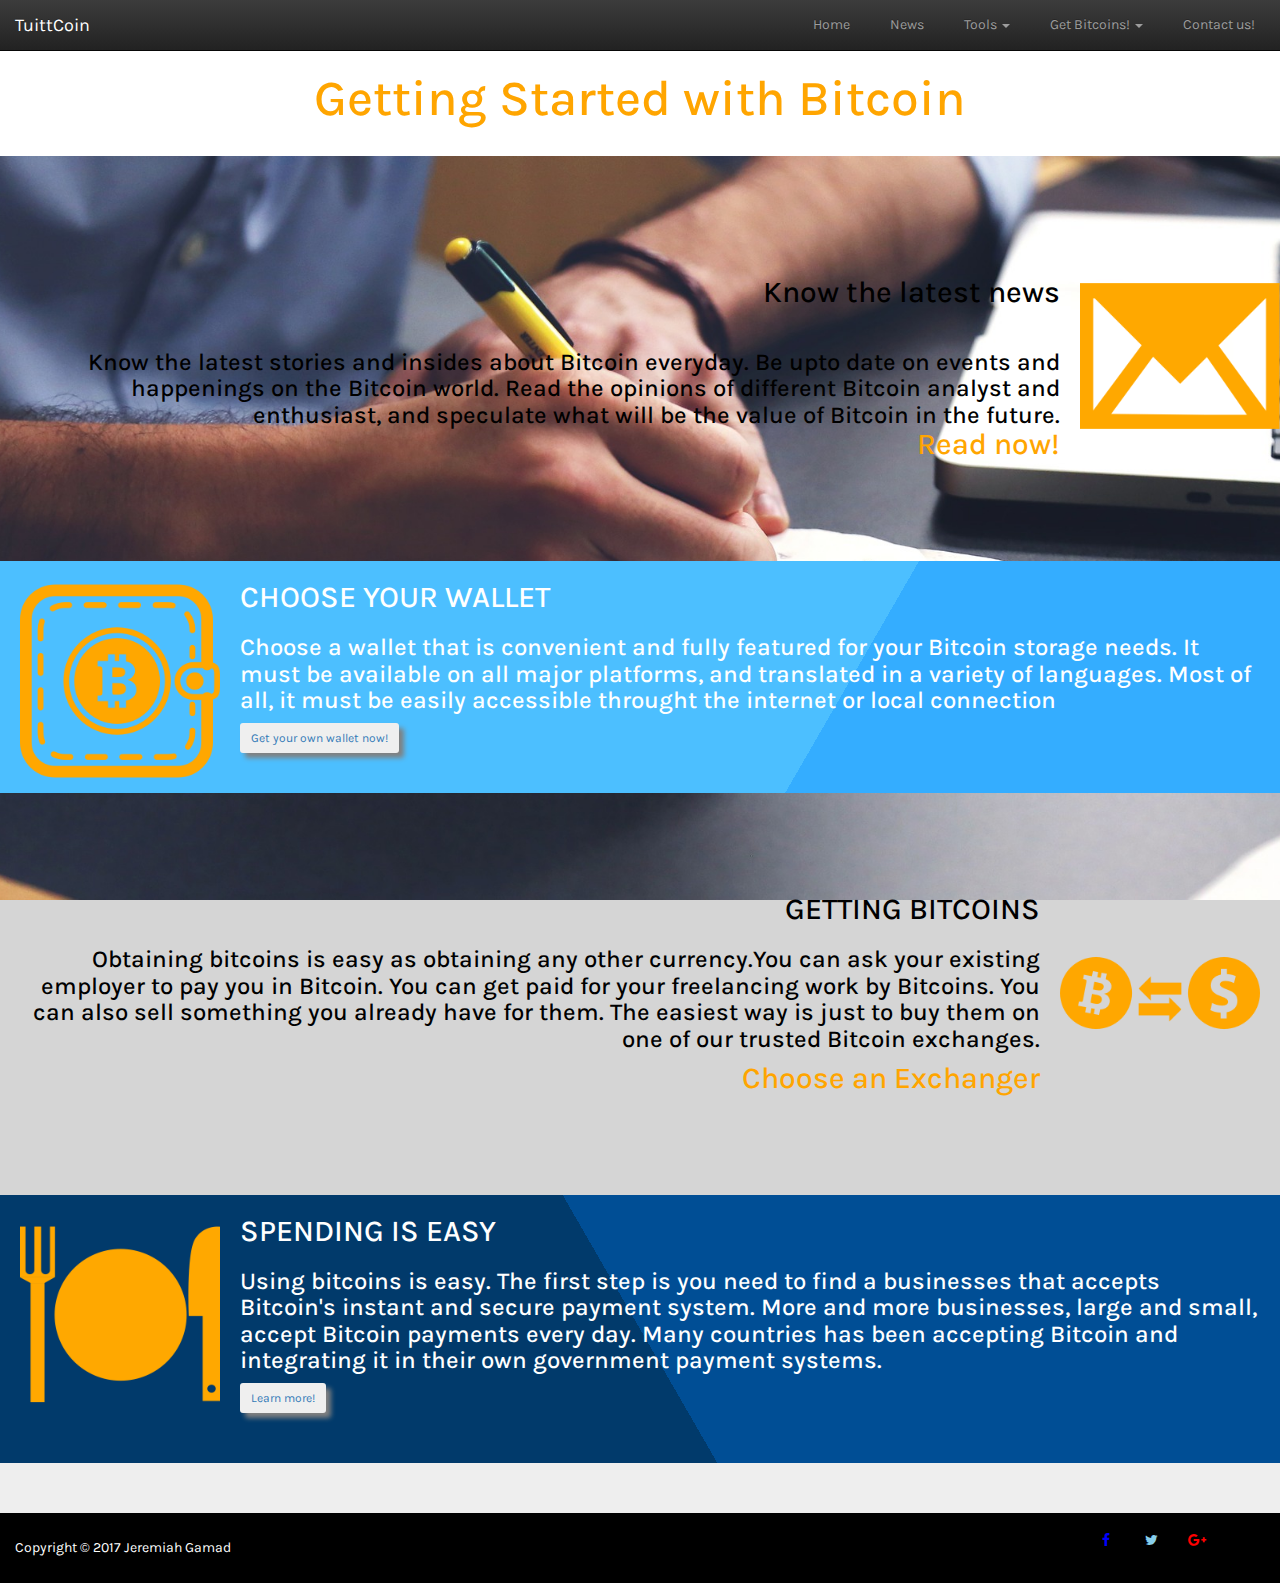
==== commit 10726be7: "Capstone1 updated" ====
--- a/index.html
+++ b/index.html
@@ -11,6 +11,7 @@
 
 <link href="https://fonts.googleapis.com/css?family=Karla" rel="stylesheet">
 <link rel="stylesheet" href="https://cdnjs.cloudflare.com/ajax/libs/font-awesome/4.7.0/css/font-awesome.min.css">
+<link rel="shortcut icon" href="https://image.flaticon.com/icons/png/128/36/36931.png">
 
 
 </head>
@@ -36,15 +37,14 @@
             <a href="#" class="dropdown-toggle" data-toggle="dropdown" role="button" aria-haspopup="true" aria-expanded="false">Tools <span class="caret"></span></a>
             <ul class="dropdown-menu">
              <li><a href="./index-stats.html">Statistics</a></li> 
-             <li class="active"><a href="./index-calculator.html">Calculator</a></li>
+             <li><a href="./index-calculator.html">Calculator</a></li>
              
             </ul>
           </li>
           <li class="dropdown">
             <a href="#" class="dropdown-toggle" data-toggle="dropdown" role="button" aria-haspopup="true" aria-expanded="false">Get Bitcoins! <span class="caret"></span></a>
             <ul class="dropdown-menu">
-             <li class="active"><a href="./index-exchanger.html">Exchanger</a></li> 
-             <li><a href="#">Free Bitcoins</a></li>
+             <li><a href="./index-exchanger.html">Exchanger</a></li>
              
             </ul>
           </li>
@@ -65,44 +65,53 @@
    -->  
 
       <div class="parallax">
-        <div id="landingcontainer1">
-        <h2 id="landing1" class="padding">Getting Started with Bitcoin</h2>
-        </div>
+    
+          <div id="landingcontainer1" class="text-right">
 
-        <h3 id="landingmargin" class="padding">Lorem ipsum dolor sit amet, consectetur adipisicing elit, sed do eiusmod
-        tempor incididunt ut labore et dolore magna aliqua. Ut enim ad minim veniam,
-        quis nostrud exercitation ullamco laboris nisi ut aliquip ex ea commodo
-        consequat. Duis aute irure dolor in reprehenderit in voluptate velit esse
-        cillum dolore eu fugiat nulla pariatur. Excepteur sint occaecat cupidatat non
-        proident, sunt in culpa qui officia deserunt mollit anim id est laborum.</h3>
+            <h2 id="landing1" class="padding"><p>Getting Started with Bitcoin</p></h2>
+            </div>
 
-        <div class="two padding" id="landingmargin"><h2>CHOOSE YOUR WALLET</h2>
+
+            <div class="text-right" id="landingmargin2">
+        <img src="./images/news.png" class="pull-right img-responsive img-size margin-lft">
+
+              <h2 class="landingmarginblack landingmargin2 padding">Know the latest news</h2>
+              <h3 class="landingmarginblack landingmargin2 margin-lft margin-rgt">Know the latest stories and insides about Bitcoin everyday. Be upto date on events and happenings on the Bitcoin world. Read the opinions of different Bitcoin analyst and enthusiast, and speculate what will be the value of Bitcoin in the future.  <br>
+               <a href="./index-news.html" id="landing11" class="text-center">Read now!</a></p></h3>
+
+          </div>
+
+    
+             
+  
+
+        <div class="two padding" id="landingmargin">
+        <img src="./images/bitcoin-pocket.png" class="pull-left img-responsive img-size margin-rgt" >
+        <h2>CHOOSE YOUR WALLET</h2>
         <h3>
-        Bitcoin.com offers a fully featured, convenient wallet for your Bitcoin storage needs. Available on all major platforms, in a variety of languages, the Bitcoin.com Wallet is accessible to everybody.</h3>
-        Get the Bitcoin.com Wallet now!
+        Choose a wallet that is convenient and fully featured for your Bitcoin storage needs. It must be available on all major platforms, and translated in a variety of languages. Most of all, it must be easily accessible throught the internet or local connection</h3>
+          <a href="#"><button  class="btn btn-sm imgshadow margin-btm"> Get your own wallet now!</button></a>
+         <!--  <div>Icons made by <a href="http://www.freepik.com" title="Freepik">Freepik</a> from <a href="https://www.flaticon.com/" title="Flaticon">www.flaticon.com</a> is licensed by <a href="http://creativecommons.org/licenses/by/3.0/" title="Creative Commons BY 3.0" target="_blank">CC 3.0 BY</a></div> -->
+        
         </div>
 
 
-        <h2 id="landingmargin" class="padding">GET BITCOINS</h2>
+        <div class="text-right" id="landingmargin2">
+          <img src="./images/bitcoin-exchange.png" class="pull-right img-responsive img-size margin-lft margin-rgt">
+          <h2>GETTING BITCOINS</h2>
 
-        <h3><p class="padding">Obtaining bitcoins works just like obtaining any other currency. You can sell something you already have for them. You can ask your existing employer to pay you in Bitcoin.The easiest way is to just buy them on one of our trusted Bitcoin exchanges.
-        Choose an Exchange</p></h3>
+          <h3>
+          <p>Obtaining bitcoins is easy as obtaining any other currency.You can ask your existing employer to pay you in Bitcoin. You can get paid for your freelancing work by Bitcoins. You can also sell something you already have for them. The easiest way is just to buy them on one of our trusted Bitcoin exchanges.</p>
+          <a href="./index-exchanger.html" id="landing11" class="text-center">Choose an Exchanger</a></h3>
+         <!--  <div>Icons made by <a href="http://www.freepik.com" title="Freepik">Freepik</a> from <a href="https://www.flaticon.com/" title="Flaticon">www.flaticon.com</a> is licensed by <a href="http://creativecommons.org/licenses/by/3.0/" title="Creative Commons BY 3.0" target="_blank">CC 3.0 BY</a></div> -->
 
-        <div class="one clear padding" id="landingmargin">
-        <h2 class="pull-right clear">BE INFORMED</h2>
-        <h3><p>Lorem ipsum dolor sit amet, consectetur adipisicing elit, sed do eiusmod
-        tempor incididunt ut labore et dolore magna aliqua. Ut enim ad minim veniam,
-        quis nostrud exercitation ullamco laboris nisi ut aliquip ex ea commodo
-        consequat. Duis aute irure dolor in reprehenderit in voluptate velit esse
-        cillum dolore eu fugiat nulla pariatur. Excepteur sint occaecat cupidatat non
-        proident, sunt in culpa qui officia deserunt mollit anim id est laborum.</p></h3>
-        </div>
+          </div>
 
-        <!-- <div class="one"></div> -->
-
-        <!-- <div class="two"></div> -->
-
-       
+          <div class="one clear padding" id="landingmargin">
+          <img src="./images/food.png" class="pull-left img-responsive img-size margin-rgt">
+          <h2>SPENDING IS EASY</h2>
+          <h3><p>Using bitcoins is easy. The first step is you need to find a businesses that accepts Bitcoin's instant and secure payment system. More and more businesses, large and small, accept Bitcoin payments every day. Many countries has been accepting Bitcoin and integrating it in their own government payment systems.</p><a href="#"><button  class="btn btn-sm imgshadow margin-btm"> Learn more!</button></a>
+          </div>
     </div>
 
 
@@ -113,10 +122,10 @@
 
   <footer class="container-fluid clear try">
     <div class="row">
-      <div class="col-xs-6 col-md-6 col-lg-10">
+      <div class="col-xs-6 col-md-10 col-lg-10">
         <p>Copyright &copy; 2017 Jeremiah Gamad</p> 
       </div>
-      <div class="col-xs-6 col-md-6 col-lg-2 pull-right">
+      <div class="col-xs-6 col-md-2 col-lg-2 pull-right">
         <a href="#" class="fa fa-facebook"></a>
         <a href="#" class="fa fa-twitter"></a>
         <a href="#" class="fa fa-google-plus"></a>
--- a/css/style.css
+++ b/css/style.css
@@ -7,19 +7,39 @@
 body {
   font-family: 'Karla', sans-serif;
   background-color: #eee;
-  height: 100%;
-  /*min-height: 960px;*/
-
-
+  
+  min-height: 960px;
+  width: 100%;
+
+
+}
+html,
+body
+{
+    width: 100%;
+    /*height: 100%;*/
+    margin: 0px;
+    padding: 0px;
+    overflow-x: hidden; 
+}
+
+.mpbzero{
+  margin: 0;
+  padding: 0;
+  border: 0;
+}
+
+.home{
+  margin: 0 auto;
 }
 main{
-  max-width: 1080px;
+  max-width: 960px;
   margin: 0 auto;
   background-color: #fff;
   margin-bottom: 20px;
   /*display: block;*/
   box-shadow: 10px 10px 5px grey;
-  /*min-height: 960px;*/
+  min-height: 960px;
   /*max-height: 1080px;*/
   height: 100%;
 }
@@ -31,6 +51,10 @@
   box-shadow: 5px 5px 5px grey;
 
 }
+
+.img-align{
+  margin: auto;
+}
 .img-size{
   width: 200px;
   height: 200px;
@@ -48,10 +72,42 @@
 .margin-rgt{
   margin-right: 20px;
 }
+.margin-lft{
+  margin-left: 20px;
+}
+
+.margin-tp{
+  margin-top: 20px;
+}
+
+.gmap{
+  border: 1px solid #000;
+  overflow:hidden;
+  height:440px;
+  width:600px;
+}
+
+#gmap_canvas{
+  height: 440px;
+  width: 600px;
+  border: 1px solid black;
+}
+#gmap_canvas img {
+  max-width:none!important;
+  background:none!important;
+}
+
+.landingmarginblack{
+  color: #000;
+}
+
 
 .padding{
 padding: 20px;
 display: block;
+}
+#landing3{
+  margin: 100px 0;
 }
 
 aside{
@@ -118,17 +174,31 @@
 /*landing page css*/
 #landingcontainer1{
 width: 100%;
-height: 100px;
-background-color: white;
+height: 100%;
+background-color: #fff;
 }
 #landing1{
 font-size: 50px;
-color: orange;
+color: #ffa500;
 line-height: -200px;
 text-align: center;
 }
+#landing11{
+font-size: 30px;
+color: #ffa500;
+/*line-height: -200px;*/
+text-align: center;
+}
 #landingmargin{
   margin: 50px 0;
+
+}
+#landingmargin1{
+  margin: 50px 0;  
+}
+#landingmargin2{
+  margin: 100px 0;
+  color: #000;  
 }
 
 .one{
@@ -140,6 +210,7 @@
   background-color: #34ADFF;
   background-image: -webkit-linear-gradient(150deg, #34ADFF 35%, #4CBFFF 35%);
   min-height: 150px;
+
 }
 
 
@@ -209,6 +280,9 @@
    width:100%;
    height:70px;   /* Height of the footer */
 }
+
+
+
 .wrapper{
   position: relative;
 }
@@ -278,7 +352,7 @@
 .fa {
     padding: 20px;
     font-size: 30px;
-    width: 30%;
+    width: 30px;
     text-align: center;
     text-decoration: none;
 }
@@ -360,6 +434,7 @@
 
     margin-top: 0;
     /* The image used */
+    background: rgba(0,0,0,0.1);
     background-image: url("../images/office1.jpg");
 
     /* Set a specific height */
@@ -370,6 +445,8 @@
     background-position: center;
     background-repeat: no-repeat;
     background-size: cover;
+   
+
     color: white;
 }
 .parallax1 { 
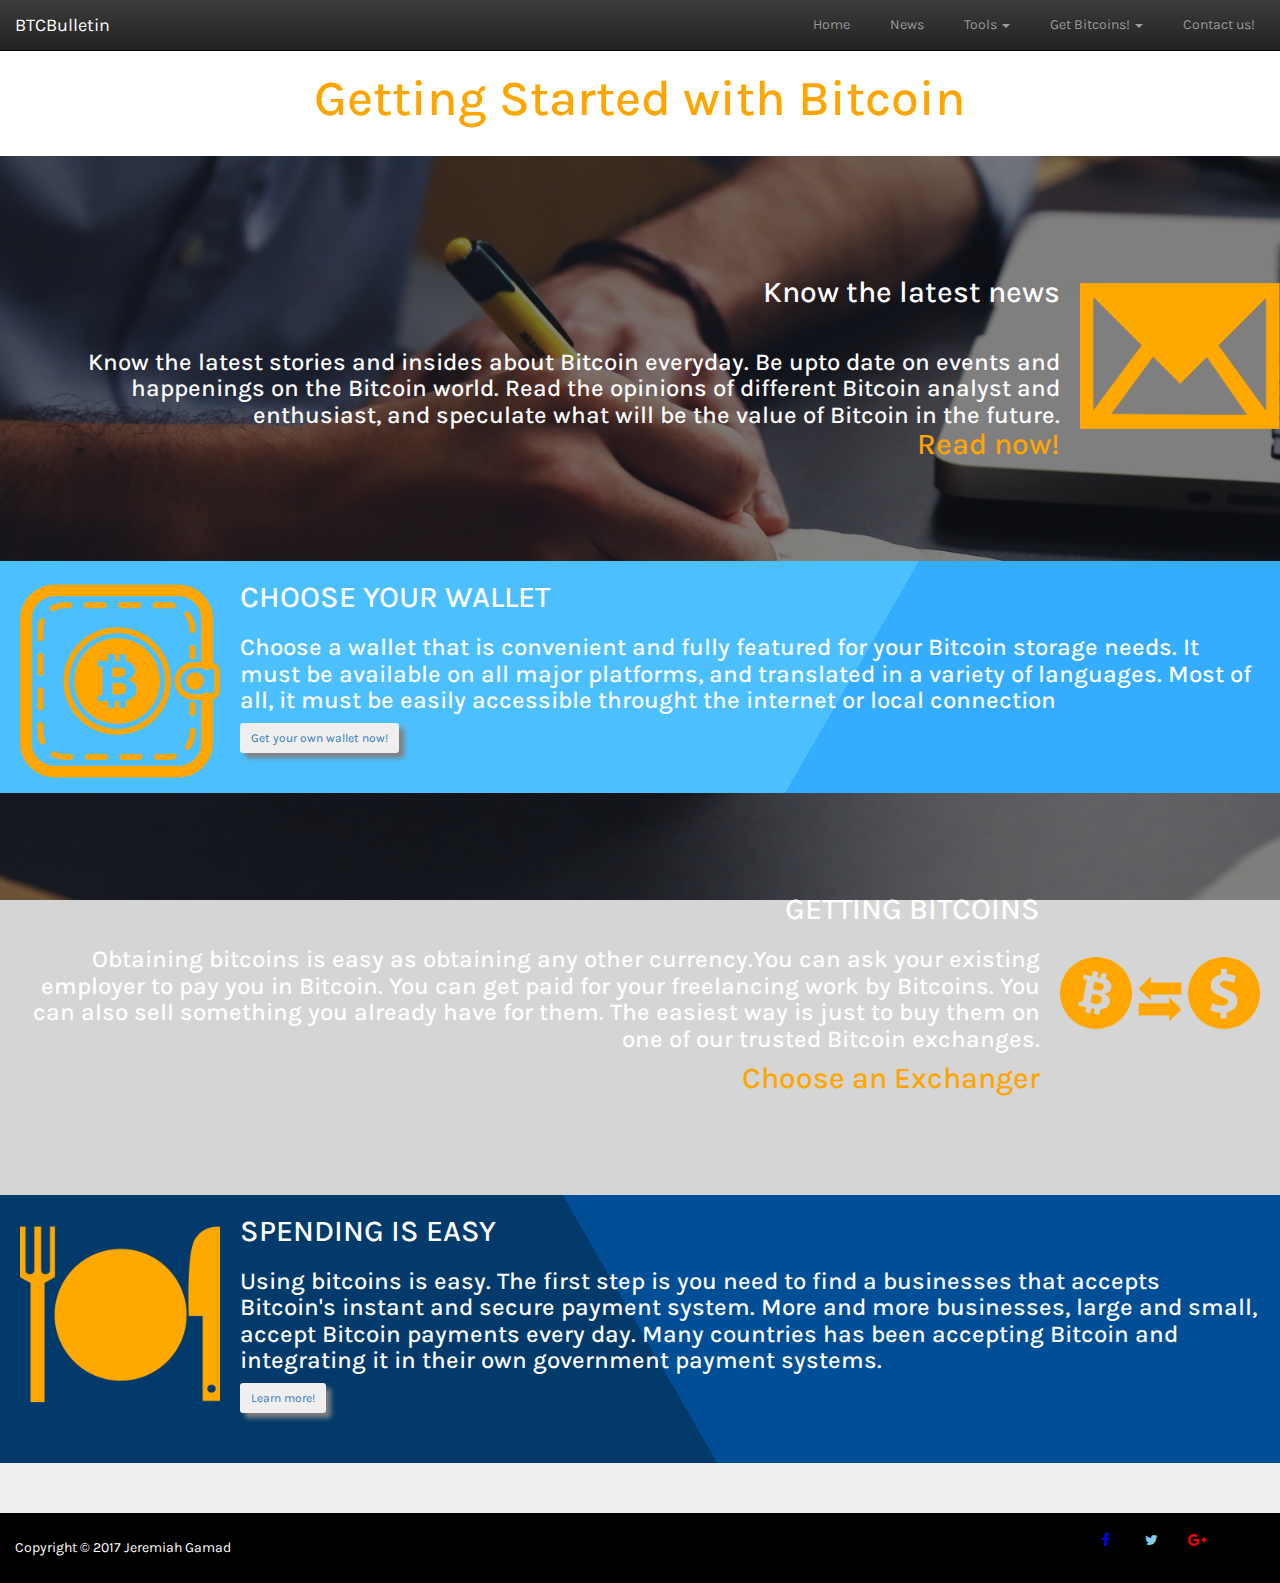
==== commit 2a9567db: "Updated brand name" ====
--- a/index.html
+++ b/index.html
@@ -26,7 +26,7 @@
           <span class="icon-bar"></span>
           <span class="icon-bar"></span>                        
         </button>
-        <a class="navbar-brand" href="./index.html">TuittCoin</a>
+        <a class="navbar-brand" href="./index.html">BTCBulletin</a>
       </div>
       <div class="collapse navbar-collapse" id="myNavbar">
         
@@ -73,7 +73,7 @@
 
 
             <div class="text-right" id="landingmargin2">
-        <img src="./images/news.png" class="pull-right img-responsive img-size margin-lft">
+        <img src="./images/news.png" class="pull-right img-responsive img-size img-size1 margin-lft">
 
               <h2 class="landingmarginblack landingmargin2 padding">Know the latest news</h2>
               <h3 class="landingmarginblack landingmargin2 margin-lft margin-rgt">Know the latest stories and insides about Bitcoin everyday. Be upto date on events and happenings on the Bitcoin world. Read the opinions of different Bitcoin analyst and enthusiast, and speculate what will be the value of Bitcoin in the future.  <br>
@@ -86,7 +86,7 @@
   
 
         <div class="two padding" id="landingmargin">
-        <img src="./images/bitcoin-pocket.png" class="pull-left img-responsive img-size margin-rgt" >
+        <img src="./images/bitcoin-pocket.png" class="pull-left img-responsive img-size img-size1 margin-rgt" >
         <h2>CHOOSE YOUR WALLET</h2>
         <h3>
         Choose a wallet that is convenient and fully featured for your Bitcoin storage needs. It must be available on all major platforms, and translated in a variety of languages. Most of all, it must be easily accessible throught the internet or local connection</h3>
@@ -97,7 +97,7 @@
 
 
         <div class="text-right" id="landingmargin2">
-          <img src="./images/bitcoin-exchange.png" class="pull-right img-responsive img-size margin-lft margin-rgt">
+          <img src="./images/bitcoin-exchange.png" class="pull-right img-responsive img-size img-size1 margin-lft margin-rgt">
           <h2>GETTING BITCOINS</h2>
 
           <h3>
@@ -108,7 +108,7 @@
           </div>
 
           <div class="one clear padding" id="landingmargin">
-          <img src="./images/food.png" class="pull-left img-responsive img-size margin-rgt">
+          <img src="./images/food.png" class="pull-left img-responsive img-size img-size1 margin-rgt">
           <h2>SPENDING IS EASY</h2>
           <h3><p>Using bitcoins is easy. The first step is you need to find a businesses that accepts Bitcoin's instant and secure payment system. More and more businesses, large and small, accept Bitcoin payments every day. Many countries has been accepting Bitcoin and integrating it in their own government payment systems.</p><a href="#"><button  class="btn btn-sm imgshadow margin-btm"> Learn more!</button></a>
           </div>
--- a/css/style.css
+++ b/css/style.css
@@ -98,7 +98,7 @@
 }
 
 .landingmarginblack{
-  color: #000;
+  color: #fff;
 }
 
 
@@ -198,7 +198,7 @@
 }
 #landingmargin2{
   margin: 100px 0;
-  color: #000;  
+  color: #fff;  
 }
 
 .one{
@@ -435,7 +435,8 @@
     margin-top: 0;
     /* The image used */
     background: rgba(0,0,0,0.1);
-    background-image: url("../images/office1.jpg");
+    background-image: linear-gradient( rgba(0, 0, 0, 0.5), rgba(0, 0, 0, 0.5) ), url("../images/office1.jpg" );
+    /*filter:brightness(70%); */
 
     /* Set a specific height */
     height: 100%; 
@@ -468,10 +469,36 @@
 
 
 /* On smaller screens, decrease text size */
-@media only screen and (max-width: 300px) {
+@media only screen and (max-width: 400px) {
   .text {
     font-size: 11px
   }
-}
-
-
+  .featuredimg{
+    padding-top: 0;
+    padding: 0;
+    margin: 0;
+    height: 150px;
+    width: 150px
+  }
+  .img-size{
+    display: inline-block;
+    clear: both;
+    width: 100%;
+  }
+}
+@media only screen and (min-width: 401px) and (max-width: 960px) {
+  .text {
+    font-size: 12px
+  }
+  .featuredimg{
+    padding-top: 0;
+    padding: 0;
+    margin: 0;
+    height: 150px;
+    width: 150px
+  }
+
+  }
+}
+
+
